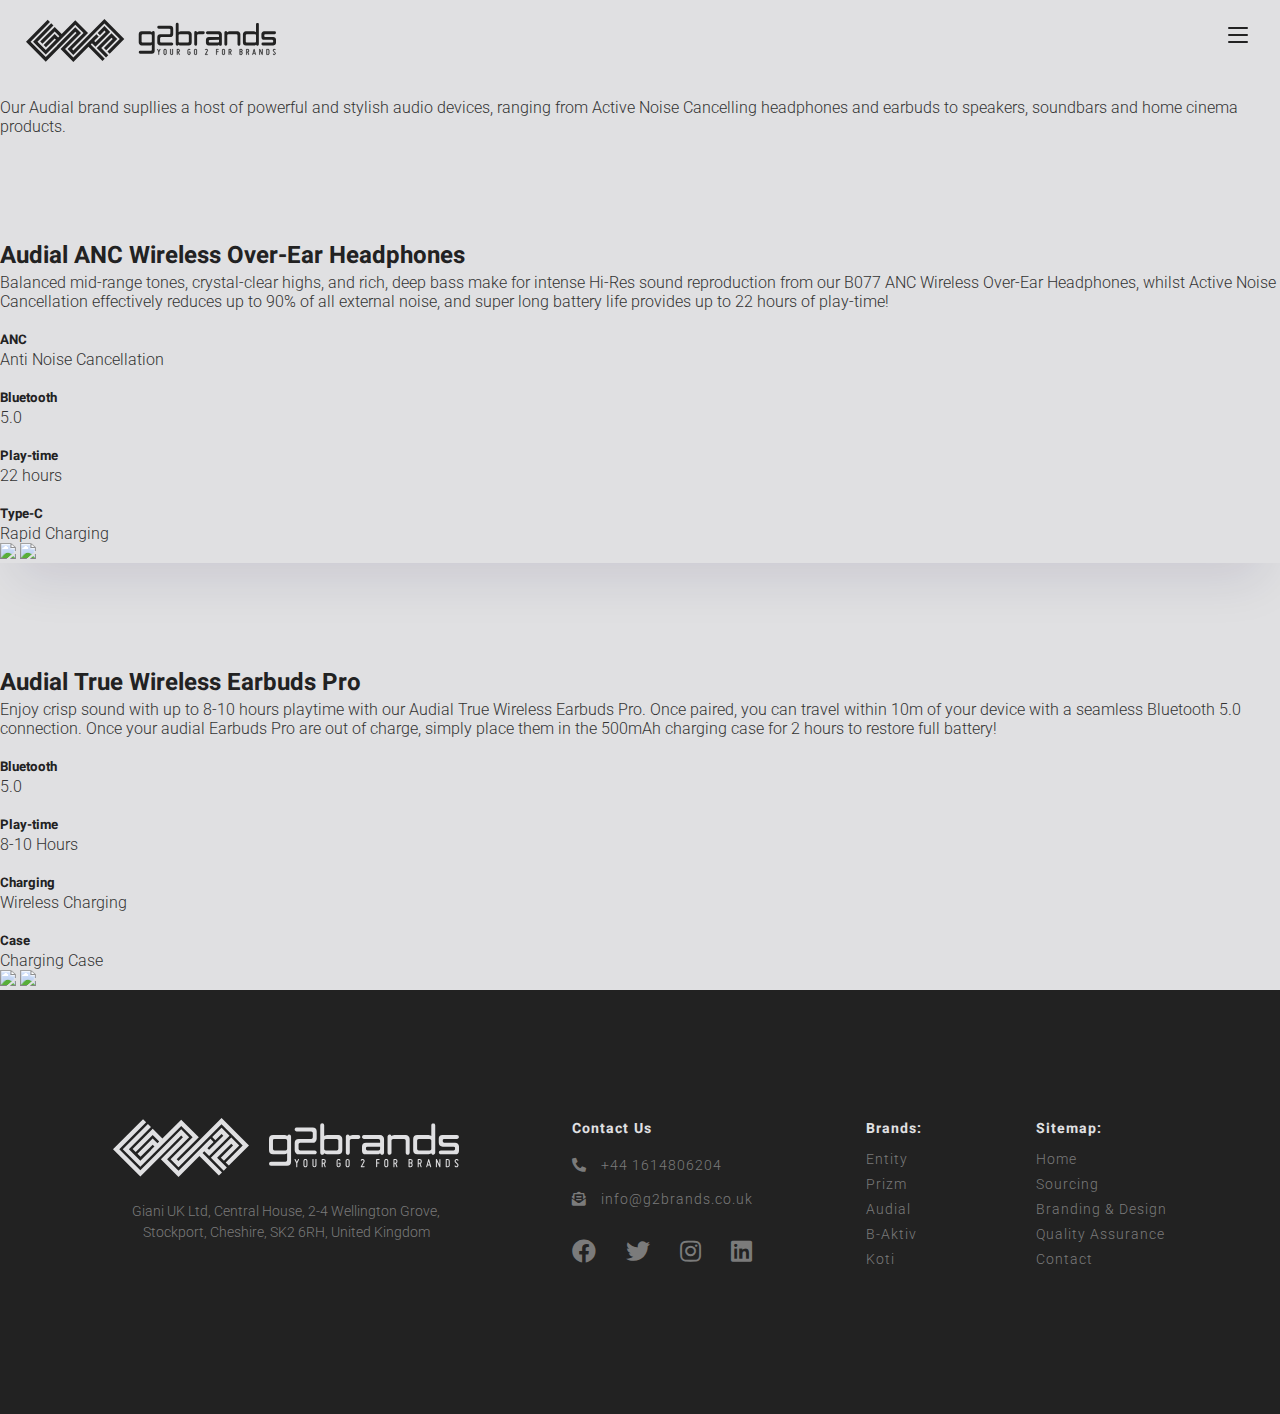
==== audial.html @ 8550e407 "Add files via upload" ====
<!DOCTYPE html>
<html lang="en">

<head>
    <meta http-equiv="Content-Type" content="text/html; charset=utf-8">
    <meta name="viewport" content="width=device-width, initial-scale=1.0" />
    <meta http-equiv="X-UA-Compatible" content="ie=edge" />
    <link rel="stylesheet" href="style.css">
    <link rel="stylesheet" href="https://cdnjs.cloudflare.com/ajax/libs/font-awesome/5.14.0/css/all.min.css">
    <title>G2Brands | Home</title>

    <script>
        window.onscroll = function () {
            scrollFunction();
        };

        function scrollFunction() {
            if (
                document.body.scrollTop > 600 ||
                document.documentElement.scrollTop > 600
            ) {
                document.getElementById("smallnavbar").style.visibility = "visible";
                document.getElementById("smalllogo").style.visibility = "visible";
                document.getElementById("smallnavbar").style.opacity = "1";
                document.getElementById("smalllogo").style.opacity = "1";
            } else {
                document.getElementById("smallnavbar").style.visibility = "hidden";
                document.getElementById("smalllogo").style.visibility = "hidden";
                document.getElementById("smallnavbar").style.opacity = "0";
                document.getElementById("smalllogo").style.opacity = "0";
            }
        }
    </script>
</head>

<body>

    <!-- Navbar 
------------------------------------------- -->


    <nav>
        <div id="logo"><img src="assets/g2b-logo-1.svg" alt=""></div>
        <input type="checkbox" id="drop" />
        <label for="drop" class="toggle-1" id='main-toggle'><span class="nav-icon"></span></label>

        <ul class="menu">
            <li><a href="index.html">Home</a></li>
            <li>
                <!-- First Tier Drop Down -->
                <label for="drop-1" class="toggle-2">Brands +</label>
                <a href="#">Brands</a>
                <input type="checkbox" id="drop-1">
                <ul>
                    <li><a href="entity.html">Entity</a></li>
                    <li><a href="audial.html">Audial</a></li>
                    <li><a href="b-aktiv.html">B-Aktiv</a></li>
                    <li><a href="prizm.html">Prizm</a></li>
                    <li class="sub-koti"><a href="koti.html">Koti</a></li>
                </ul>
            </li>
            <li><a href="sourcing.html">Sourcing</a></li>
            <li><a href="branding-design.html">Branding & Design</a></li>
            <li><a href="quality-assurance.html">Quality Assurance</a></li>
            <li><a href="contact.html">Contact</a></li>
        </ul>
    </nav>

    <nav id="smallnavbar" class="smallnavbar">
        <div id="smalllogo" class="smalllogo"><img src="assets/g2b-logo-1-small-grey.svg" alt=""></div>
        <label for="drop-2" class="toggle-3" id='main-toggle-small'><span class="nav-icon"></span></label>
        <input type="checkbox" id="drop-2">
        <ul class="menu">
            <li><a href="index.html">Home</a></li>
            <li>
                <!-- First Tier Drop Down -->
                <label for="drop-3" class="toggle-4">Brands +</label>
                <a href="#">Brands</a>
                <input type="checkbox" id="drop-3">
                <ul>
                    <li><a href="entity.html">Entity</a></li>
                    <li><a href="audial.html">Audial</a></li>
                    <li><a href="b-aktiv.html">B-Aktiv</a></li>
                    <li><a href="prizm.html">Prizm</a></li>
                    <li class="sub-koti"><a href="koti.html">Koti</a></li>
                </ul>
            </li>
            <li><a href="sourcing.html">Sourcing</a></li>
            <li><a href="branding-design.html">Branding & Design</a></li>
            <li><a href="quality-assurance.html">Quality Assurance</a></li>
            <li><a href="#">Contact</a></li>
        </ul>
    </nav>



    <!-- HEADER 
------------------------------------------- -->
    <div class="audial-header">
        <div class="text-box">
            <img src="assets/audio-logo-white.svg" alt="">
            <p>Our Audial brand supllies a host of powerful and stylish audio devices, ranging from Active Noise
                Cancelling headphones and earbuds to speakers, soundbars and home cinema products.</p>
        </div>
    </div>


    <!-- AUDIAL ANC PANEL 1 
------------------------------------------- -->

    <div class="audial-anc-panel section">
        <div class="blurb-box">
            <h2>Audial ANC Wireless Over-Ear Headphones</h2>
            <p>Balanced mid-range tones, crystal-clear highs, and rich, deep bass make for intense Hi-Res sound
                reproduction from our B077 ANC Wireless Over-Ear Headphones, whilst Active Noise Cancellation
                effectively reduces up to 90% of all external noise, and super long battery life provides up to 22 hours
                of play-time!
            </p>
            <div class="icon-box">
                <div class="icon">
                    <img src="assets/icon-anc.svg" alt="">
                    <h5>ANC</h5>
                    <p>Anti Noise Cancellation</p>
                </div>
                <div class="icon">
                    <img src="assets/icon-bluetooth.svg" alt="">
                    <h5>Bluetooth</h5>
                    <p>5.0</p>
                </div>
                <div class="icon">
                    <img src="assets/icon-playtime.svg" alt="">
                    <h5>Play-time</h5>
                    <p>22 hours</p>
                </div>
                <div class="icon">
                    <img src="assets/icon-type-c.svg" alt="">
                    <h5>Type-C</h5>
                    <p>Rapid Charging</p>
                </div>
            </div>
        </div>
        <div class="images">
            <div id="anc-cf-image">
                <img class="bottom" src="assets/audial-anc-1-bottom.jpg" />
                <img class="top" src="assets/audial-anc-1-top.jpg" />
            </div>
        </div>
    </div>


    <!-- AUDIAL TRUE WIRELESS EARBUDS PANEL  
------------------------------------------- -->

    <div class="audial-earbuds-panel section">
        <!-- <div class="detail"><img id="earbuds" src="assets/audial-earbuds-1.png" alt=""></div> -->
        <div class="blurb-box">

            <h2>Audial True Wireless Earbuds Pro</h2>
            <p>Enjoy crisp sound with up to 8-10 hours playtime with our Audial True Wireless Earbuds Pro. Once paired,
                you can travel within 10m of your device with a seamless Bluetooth 5.0 connection. Once your audial
                Earbuds Pro are out of charge, simply place them in the 500mAh charging case for 2 hours to restore full
                battery!
            </p>
            <div class="icon-box">
                <div class="icon">
                    <img src="assets/icon-bluetooth.svg" alt="">
                    <h5>Bluetooth</h5>
                    <p>5.0</p>
                </div>
                <div class="icon">
                    <img src="assets/icon-playtime.svg" alt="">
                    <h5>Play-time</h5>
                    <p>8-10 Hours</p>
                </div>
                <div class="icon">
                    <img src="assets/icon-wireless-charge.svg" alt="">
                    <h5>Charging</h5>
                    <p>Wireless Charging</p>
                </div>
                <div class="icon">
                    <img src="assets/icon-case.svg" alt="">
                    <h5>Case</h5>
                    <p>Charging Case</p>
                </div>
            </div>
        </div>
        <div id="earbuds-cf-image">
            <img class="bottom" src="assets/audial-earbuds-bottom.jpg" />
            <img class="top" src="assets/audial-earbuds-top.jpg" />
        </div>

    </div>

    <!-- Footer 
------------------------------------------- -->

    <div class="footer">
        <div class="footer-logo">
            <img src="assets/g2b-logo-grey.svg" alt="">
            <p>Giani UK Ltd, Central House, 2-4 Wellington Grove,
                Stockport, Cheshire, SK2 6RH, United Kingdom</p>
        </div>
        <div class="contact-social" style="display: flex;flex-direction: column;">
            <h5>Contact Us</h5>
            <a href="tel:01614806204"><i class="fas fa-phone-alt"></i> +44 1614806204</a>
            <a href="mailto:info@"><i class="fas fa-envelope-open-text"></i> info@g2brands.co.uk</a>
            <div class="social-icons" style="display: flex;justify-content: space-between;">
                <a href="#" class="fab fa-facebook"></a>
                <a href="#" class="fab fa-twitter"></a>
                <a href="#" class="fab fa-instagram"></a>
                <a href="#" class="fab fa-linkedin"></a>
            </div>
        </div>
        <div class="footer-nav">
            <h5>Brands:</h5>
            <ul>
                <li><a href="entity.html">Entity</a></li>
                <li><a href="prizm.html">Prizm</a></li>
                <li><a href="audial.html">Audial</a></li>
                <li><a href="b-aktiv.html">B-Aktiv</a></li>
                <li><a href="koti.html">Koti</a></li>
            </ul>
        </div>
        <div class="footer-nav">
            <h5>Sitemap:</h5>
            <ul>
                <li><a href="index.html">Home</a></li>
                <li><a href="sourcing.html">Sourcing</a></li>
                <li><a href="branding-design.html">Branding & Design</a></li>
                <li><a href="quality-assurance.html">Quality Assurance</a></li>
                <li><a href="#">Contact</a></li>
            </ul>
        </div>

    </div>

</body>
---- style.css ----
@import url('https://fonts.googleapis.com/css2?family=Heebo:wght@100;200;300;400;500;600;700;800;900&display=swap');
@import url('https://fonts.googleapis.com/css2?family=Roboto:ital,wght@0,100;0,300;0,400;0,500;0,700;0,900;1,100;1,300;1,400;1,500;1,700;1,900&display=swap');


/* Global
--------------------------------------------- */
* {
  padding: 0;
  margin: 0;
}

body {
  background:#e0e0e2;
  margin: 0;
  padding: 0;
  word-wrap: break-word !important;
  font-family: 'roboto', sans-serif;
  color: #333333;
  overflow-x: hidden;
}

a,
a:link,
a:active,
a:visited {
  text-decoration: none;
}

h1,h2,h3,h4,h5,h6 {
  font-family: 'Heebo',sans-serif;
  color: #222222;
  font-weight: 700;
}

p {
  font-weight: 300;
}

.section {
  width: 100%;
  padding: 8vw 0 0 0;
  box-shadow: 0 2em 3em -1em rgba(15, 5, 68, 0.1);
}

.dots-bg {
  background: url(assets/bg.png) no-repeat center;
  background-size: cover;
}
.button {
  color: #222222;
  font-weight: 600;
  border: 4px solid #222;
  padding: 15px;
  border-radius: 100px;
  font-size: 18px;
  margin: 2vw 0;
  transition: all 0.4s ease-in-out;
}
.button:hover {
  color: #e0e0e2;
  background-color: #222222;
}


/* Navigation
--------------------------------------------- */

nav {
  margin: 0;
  padding: 1.5vw 0 0 0;
  background-color: #e0e0e2;
}

#logo {
  float: left;
  width: 350px;
  margin: 0 0 1vw 2vw;  
}

.smallnavbar {
  position: fixed;
  width: 100%;
  height: 40px;
  background-color:#222222;
  padding: 10px 0 0 0;
  transition: all 0.4s ease-out;
  z-index: 98;
  visibility: hidden;
  top: 0;
  left: 0;
  box-shadow: 0 1em 1em -1em rgba(15, 5, 68, 0.2);
}

.smallnavbar .smalllogo {
  position: relative;
  float: left;
  display: block;
  width: 65px;
  transition: all 0.4s ease-out;
  margin-left: 3.5vw;
  z-index: 99;
  visibility: hidden;
}

.smallnavbar a {
  line-height: 35px;
}

nav:after {
  content: "";
  display: table;
  clear: both;
}

nav ul {
  float: right;
  padding: 0;
  list-style: none;
  position: relative;
  margin: 0 3vw 0 0;
  transition: all 0.3s ease-in-out;
  
}

nav ul li {
  margin: 0px;
  display: inline-block;
  float: left;
}

nav a {
  display: block;
  padding: 0 20px;
  color: #7b7b7b;
  font-size: 14px;
  font-weight: 400;
  line-height: 60px;
  text-decoration: none;
  transition: color 0.4s ease;
}

nav ul li ul li a {
    color: #a8a8a8;
    transition: color 0.4s ease;
    line-height: 40px !important;
}

.smallnavbar ul li a:hover,
nav ul li ul li a:hover {
  color: white;
}

nav a:hover {
  color: black;
}

nav ul ul {
  position: absolute;
  top: 90px;
  background: #222222;
  opacity: 0;
  visibility: hidden;
  z-index: 1000;
  transition: opacity .4s ease, top .4s ease;
}

nav ul li:hover>ul {
  top: 35px;
  opacity: 1;
  visibility: visible;
  transition: 0.4s ease;
}

nav ul ul li {
  width: 120px;
  float: none;
  display: list-item;
  position: relative;
  border-bottom: 1px solid black;
}

li>a:after {
  content: ' +';
}

li>a:only-child:after {
  content: '';
}



/* FOOTER
--------------------------------------------- */

.footer {
  background: #222;
  display: flex;
  justify-content: space-evenly;
  align-items: flex-start;
  padding: 140px 0;
}
.footer .footer-logo {
  width: 400px;
}
.footer h5 {
  color: #e0e0e2;
  font-size: 22px;
  margin-bottom: 10px;
}
.footer p {
  color: #7b7b7b;
  font-size: 16px;
  text-align: center;
  font-weight: 300;
  margin-top: 20px;
  line-height: 1.5;
}
.footer .footer-nav ul {
  color: #e0e0e2;
  list-style: none;
  padding: 0;
}
.footer a {
  color: #7b7b7b;
  font-size: 18px;
  transition: color .3s ease-in-out;
  font-weight: 300;
  letter-spacing: 1px;
  line-height: 1.5;
}
.footer a:hover {
  color: white;
}
.footer h5 {
  font-size: 18px;
  letter-spacing: 1px;
}
.footer .footer-nav ul li {
  margin: 5px 0;
}
.footer .contact-social .social-icons {
  margin: 10px 0;
}
.footer .contact-social i {
  margin-right: 10px;
}
.footer .contact-social .social-icons a {
  font-size: 24px;
}
.footer .contact-social a {
  margin: 10px 0;
}

@media (max-width:1500px) {
  .footer {
    padding: 10vw 0;
  }
  .footer .footer-logo {
    width: 27vw;
  }
  .footer h5 {
    font-size: 1.1vw;
    margin-bottom: 0.75vw;
  }
  .footer .contact-social a {
    margin: 0.5vw 0;
  }
  .footer a,
  .footer p {
    font-size: 1.1vw;
  }
  .footer .footer-nav ul li {
    margin: 0.3vw 0;
}
}
@media (max-width:1250px) {
  .footer {
    padding: 8vw 0;
  }
  .footer .footer-logo {
    width: 25vw;
  }
  .footer a, .footer p {
    font-size: 15px;
  }
  .footer h5 {
    font-size: 15px;
  }
  .footer .contact-social .social-icons a {
    font-size: 20px;
  }
}
@media (max-width: 1000px) {
  .footer {
    padding: 8vw 0 3vw 0;
    flex-direction: column;
    align-items: center;
  }
  .footer .footer-logo {
    width: 300px;
  }
  .footer .contact-social .social-icons a {
    margin: 0 10px;
  }
  .footer h5 {
    font-size: 20px;
  }
  .footer a, .footer p {
    font-size: 18px;
  }
  .footer .contact-social {
    text-align: center;
    margin: 45px 0;
    align-items: center;
  }
  .footer .contact-social .social-icons {
    align-items: stretch;
  }
  .footer .footer-nav {
    display: none;
  }
}
@media (max-width:650px) {
  .footer {
    padding: 10vw 0 3vw 0;
  }
  .footer .footer-logo {
    width: 45vw;
  }
  .footer a, .footer p {
    font-size: 14px;
  }
  .footer h5 {
    font-size: 18px;
  }
  .footer .contact-social {
    margin: 6vw 0;
  }
}


/* HOMEPAGE
--------------------------------------------- */

.home-header {
  width: 100%;
  height: 46vw;
  padding: 2vw 0 0 0 !important;
}
.home-header .header-txt {
  width: 50%;
  margin-left: 6vw;
}
.home-header .header-txt h1 {
  font-size: 4.3vw;
  margin: 1vw 0 0 0;
  line-height: 1.1;
}
.home-header .header-txt p {
  font-size: 1.3vw;
  line-height: 1.5;
}
.home-header img {
  position: relative;
  right: -27vw;
  top: -11vw;
  z-index: -1;
  width: 77%;
}

/* ==================================== */

.brands {
  width: 100%;
  padding: 4vw 0 7vw 0;
}
.brands h2 {
  text-align: center;
  font-size: 5vw;
  letter-spacing: -2px;
  display: none;
}
.brands .brand-links {
  display: flex;
  justify-content: center;
  align-items: center;
  margin: 4vw 0;
}
.brands .brand-links a {
  width: 12vw;
  height: 12vw;
  margin: 0 -1vw;
  border-radius: 50%;
  text-align: center;
  box-shadow: -5px 2px 0 1px rgba(0, 0, 0, .2);
  transition: all .4s ease-in-out;
}
.brands .brand-links a h5 {
  font-size: 1vw;
  color: #222222;
  visibility: hidden;
  opacity: 0;
  text-align: center;
  position: relative;
  font-weight: 700;
  transform: translateY(50px);
  transition: all .4s ease-in-out;
}
.brands .brand-links a:hover {
  transform: scale(1.25, 1.25) translateY(-2vw);
  box-shadow: -10px 15px 15px 1px rgba(0, 0, 0, .2);
}
.brands .brand-links a:hover h5 {
  opacity: 1;
  visibility: visible;
  transform: translateY(30px);
}
#koti {
  background-color: #00A1B7;
  z-index: 0;
}
#koti img {
  width: 45%;
  margin: 36% auto;
}
#koti h5 {
  top: -0.5vw;
}
#entity {
  background-color: #00CEA6;
  z-index: 1;
}
#entity img {
  width: 70%;
  margin: 29% 0;
}
#entity h5 {
  top: 1.3vw;
}
#prizm {
  background-color: black;
  z-index: 2;
}
#prizm img {
  width: 55%;
  margin: 25% 0;
}
#prizm h5 {
  top: 1vw;
}
#audial {
  background-color: #F2F2F2;
  z-index: 3;
}
#audial img {
  width: 65%;
  margin: 33% 0;
}
#audial h5 {
  top: 0.2vw;
}
#b-aktiv {
  background-color: #00B294;
  z-index: 4;
}
#b-aktiv img {
  width: 70%;
  margin: 45% 0;
}
#b-aktiv h5 {
  top: -1.1vw;
}
.brands .txt {
  width: 60%;
  margin: auto;
  text-align: center;
  line-height: 1.5;
}
.brands .txt h3 {
  font-size: 3.5vw;
  font-weight: 900;
  margin-bottom: 0;
}
.brands .txt p {
  font-size: 1.2vw;
}

/* ==================================== */

.sourcing {
  width: 100%;
  padding: 8vw 0 0 0;
  /* background: url(assets/divider-1.png) right bottom no-repeat, url(assets/divider-2.png) left top no-repeat;
  background-size: contain, contain; */
  margin-bottom: -10vw;
}
.sourcing .sourcing-header {
  display: flex;
  justify-content: space-between;
  align-content: center;
  width: 90%;
  margin: 0 auto -1vw auto;
}
.sourcing .sourcing-header .image {
  width: 50%;
}
.sourcing .sourcing-header .text-n-button {
  width: 45%;
}
.sourcing .sourcing-header .text-n-button h2 {
  font-size: 4.5vw;
  line-height: 1.2;
  margin-bottom: 2vw;
  font-weight: 800;
}
.sourcing #shape .triangle-down {
  width: 0px;
  border-left: 10vw solid transparent;
  border-right: 10vw solid transparent;
  border-top: 10vw solid #e0e0e2;
  margin: 0 auto;
  z-index: 10;
  position: relative;
}
.sourcing .sourcing-icons {
  display: flex;
  justify-content: space-evenly;
  align-content: flex-start;
  flex-wrap: wrap;
  margin-top: 5vw;
  background: #D9D8D8;
  padding: 7vw 0 7vw 0;
  position: relative;
  top: -10vw;
  box-shadow: 0 2em 3em -1em rgba(99, 90, 145, 0.2);
}
.sourcing .sourcing-icons .icon-box {
  width: 18vw;
  margin: 0 2vw 0 2vw;
  text-align: center;
  font-size: 1vw;
  line-height: 1.5;
  color: #222222;
  font-weight: 300;
}
.sourcing .sourcing-icons .icon-box h4 {
  font-size: 1.5vw;
  font-weight: 900;
  margin-top: 1vw;
}

.sourcing .sourcing-icons .icon-box p {
  font-weight: 400;
}
#concept {
  width: 5vw;
}
#procure {
  width: 8vw;
  }
#develop {
  width: 7.3vw;
  }
#deliver {
  width: 7.2vw;
  }


/* ==================================== */

.packaging {
  padding: 10vw 0 5vw 0;
  position: relative;
  z-index: 5; 
  }
.packaging .packaging-panel {
  display: flex;
  justify-content: space-evenly;
  align-content: center;
  width: 90%;
  margin: 0 auto 2vw auto;
}
.packaging .packaging-panel .text-n-button {
  width: 40%;
  position: relative;
  top: -2vw;
}
.packaging .packaging-panel .text-n-button h2 {
  font-size: 3.5vw;
  line-height: 1.2;
  margin-bottom: 0;
  font-weight: 800;
}
.packaging .packaging-panel .text-n-button p {
  font-size: 1.5vw;
  margin: 1vw 0 3vw 0;
  line-height: 1.5;
}
.packaging .packaging-panel .image {
  width: 40%;
  position: relative;
  top: 2vw;
}
.packaging .packaging-panel .image img {
  width: 100%;
}

/* ==================================== */

.quality {
  background: url(assets/woman-headphones.jpg) no-repeat;
  background-size: 65% auto;
  position: relative;
  padding-top: 12vw !important;
  height: 30vw;
}
.quality .text-n-button {
  width: 45vw;
  float: right;
  right: 7vw;
  position: relative;
  top: -6vw;
}
.quality .text-n-button h2 {
  font-size: 3vw;
  line-height: 1;
  margin-bottom: 0;
}
.quality .text-n-button p {
  font-size: 1.3vw;
  line-height: 1.4;
  margin: 1vw 0 3vw 0;
}

/* ENTITY ENTITY ENTITY ENTITY ENTITY  
--------------------------------------------- */

.entity-header {
  background: #00CBB7;
  display: flex;
  align-items: center;
  padding-top: 2vw !important;
}
.entity-header .image {
  float: left;
  width: 35%;
  margin-right: -3vw;
}
.entity-header .text {
  width: 50%;
  position: relative;
  right: -9vw;
  top: -5vw;
}
.entity-header .text p {
  color: white;
  font-size: 2vw;
  font-weight: 300;
  margin-top: 2vw;
}

/* ==================================== */

.windows-panel-1 {
  width: 100%;
  /* background: url(assets/entity-rove-14-inch-1.jpg) no-repeat;
  background-size: 90% auto;
  background-position: 20vw 2vw; */
  height: 39vw;
  box-shadow: 0 2em 3em -1em rgba(15, 5, 68, 0.2);
  margin: 5vw 0;
  padding-bottom: 1vw;
  padding-top: 8vw;
}
.windows-panel-1 .panel-1-container {
  width: 25%;
  float: right;
  position: relative;
  top: -7vw;
  right: 17vw;
 }
 
.windows-panel-1 .panel-1-container h2 {
  font-size: 2.5vw;
  margin-bottom: 2vw;
  font-weight: 900;
  text-align: center;
}

.windows-panel-1 .panel-1-container .blurbs-box {
  justify-content: space-between;
  flex-direction: column;
  }
.windows-panel-1 .panel-1-container .blurbs-box .blurb {
  display: flex;
  flex-direction: column;
  justify-content: center;
  align-items: center;
  width: 100%;
}
#windows {
  /* border: #0278d5 solid 5px; */
  border-radius: 30px;
  height: 13vw;
  margin: 0 0 2.5vw 0;
}
#windows p {
  /* color: #0278d5; */
}
#office {
  /* border: #db4017 solid 5px; */
  border-radius: 30px;
  height: 13vw;
}
#office p {
  /* color: #db4017; */
}
.windows-panel-1 .panel-1-container .blurbs-box .blurb .txt p {
  font-size: 1.3vw;
  text-align: justify;
  font-weight: 400;
  line-height: 1.5;
}
.windows-panel-1 .panel-1-container .blurbs-box .blurb .logo {
  width: 60%;
  margin-bottom: 1vw;
}
#windows-panel-1-image {
  position: relative;
  top: -43vw;
  left: -13vw;
  width: 85%;
}

/* ==================================== */

.windows-panel-2 {
  background: url(assets/entity-laptop-front.png) no-repeat;
  background-size: 70% auto;
  background-position: 31vw -1vw;
  height: 45vw;
  box-shadow: 0 2em 3em -1em rgba(15, 5, 68, 0.2);
  margin: 5vw 0;
  padding-bottom: 2vw;
  padding-top: 2vw;
}
.windows-panel-2 .panel-2-container {
  float: left;
  display: flex;
  flex-direction: column;
  align-items: center;
  position: relative;
  top: 5vw;
  width: 43%;
  padding: 2vw 0 2vw 3vw;
    /* background: #ececec; */
 }
 
.windows-panel-2 .blurbs-box {
  float: right;
  display: flex;
  width: 100%;
  justify-content: center;
}
.windows-panel-2 h2 {
  font-size: 2.9vw;
  font-weight: 900;
}
.windows-panel-2 h3 {
  font-size: 1.6vw;
}
.windows-panel-2 .blurbs-box .blurb {
  width: 11vw;
  margin: 1vw 1vw;
}
.windows-panel-2 .blurbs-box .blurb .txt ul {
  list-style: none;
  font-size: 1.3vw;
  font-weight: 500;
  margin-top: 1vw;
  padding-left: 0.5vw;
}
.windows-panel-2 .blurbs-box .blurb .txt ul li {
  margin: 0.3vw 0;
}

/* ==================================== */

.android-panel-1 {
  background: url(assets/tablet-left.png) no-repeat;
  background-size: 60% auto;
  background-position: -19vw -9vw;
  height: 43vw;
  box-shadow: 0 2em 3em -1em rgba(15, 5, 68, 0.2);
  margin: 5vw 0;
  padding-bottom: 3vw;
  padding-top: 1vw;

}
.android-panel-1 .panel-1-container {
  width: 45%;
  float: right;
  position: relative;
  width: 45%;
  right: 11vw;
  display: flex;
  flex-direction: column;
  justify-content: center;
  top: 3vw;
}
.android-panel-1 .panel-1-container .blurb-box .blurb-1 p {
  font-size: 1.4vw;
  margin-top: 2vw;
}
.android-panel-1 .panel-1-container .blurb-box .blurb-1 img {
  width: 80%;
}
.android-panel-1 .panel-1-container .blurb-box .blurb-2 {
  display: flex;
  align-items: center;
  justify-content: flex-end;
  margin-top: 2vw;
  margin-right: 2vw;
}
.android-panel-1 .panel-1-container .blurb-box .blurb-2 h2 {
  text-align: center;
  font-weight: 900;
  font-size: 3.5vw;
  line-height: 1.2;
}
.android-panel-1 .panel-1-container .blurb-box .blurb-2 img {
  width: 25%;
  margin-left: 4vw;
}
/* ==================================== */

.android-panel-2 {
  background: url(assets/tablet-right.png) no-repeat;
  background-size: 70% auto;
  background-position: 37vw 1vw;
  height: 42vw;
  margin: 5vw 0;
  padding-bottom: 5vw;
  padding-top: 2vw;
}
.android-panel-2 .panel-2-container .blurb-box {
  width: 30%;
  position: relative;
  left: 10vw;
  top: 2vw;
}
.android-panel-2 .panel-2-container .blurb-box .blurb {
  display: flex;
  flex-direction: column;
  align-items: center;
}
.android-panel-2 .panel-2-container .blurb-box .blurb h2 {
  font-size: 2.5vw;
  text-align: center;
}
.android-panel-2 .panel-2-container .blurb-box .blurb h3 {
  text-align: center;
  font-size: 1.6vw;
}
.android-panel-2 .panel-2-container .blurb-box .blurb img {
  margin: 2vw 0 0 0;
  width: 55%;
  text-align: center;
}
.android-panel-2 .panel-2-container .blurb-box .blurb p {
  font-size: 1.5vw;
  text-align: center;
  font-weight: 500;
  margin: 0.3vw 0;
}
#mediatek {
  margin-bottom: 1vw;
}

/* PRIZM PRIZM PRIZM PRIZM PRIZM
--------------------------------------------- */

.prizm-header {
  background-image: url(assets/prizm-overlay.png);
  background-repeat: no-repeat;
  background-size: auto 100%;
  background-position: center;
  background-color: #000000;
  display: flex;
  flex-direction: row-reverse;
  width: 100%;
  margin-bottom: -1vw;
  height: 33vw;
  
 }
.prizm-header .image {
  width: 60%;
  position: relative;
  top: -4vw;
} 
.prizm-header .image img {
  width: 100%;
}
.prizm-header .text {
  width: 50%;
  position: relative;
  left: 7vw;
  top: -3vw;
}
.prizm-header .text p {
  color: white;
  font-size: 2.5vw;
  margin-top: 1vw;
}

/* =================================================== */

.prizm-aio-panel-1 {
  display: flex;
  width: 100%;
  background: url(assets/prizm-bg-3.png) no-repeat;
  background-position: right;
  background-size: auto 100%;
  justify-content: space-evenly;
  padding-top: 10vw !important;
 }
 .prizm-aio-panel-1 #aio-image-1 {
  width: 45%;
  top: -5vw;
  z-index: -100;
  position: relative;
  }
.prizm-aio-panel-1 .blurb-box {
  width: 45%;
  position: relative;
  right: 9vw;
  top: 0vw;
}
.prizm-aio-panel-1 .blurb-box h2 {
  font-size: 3.5vw;
  line-height: 1.3;
  font-weight: 800;
  text-align: center;
}
.prizm-aio-panel-1 .blurb-box .icon-box {
  display: flex;
  justify-content: center;
  align-items: flex-end;
  margin: 3vw 0;
}
.prizm-aio-panel-1 .blurb-box .icon-box .icon {
  display: flex;
  flex-direction: column;
  width: 9vw;
  align-items: center;
}
.prizm-aio-panel-1 .blurb-box .icon-box .icon h5 {
  font-size: 1.2vw;
  line-height: 2vw;
}
.prizm-aio-panel-1 .blurb-box .icon-box .icon p {
  font-weight: 500;
  text-align: center;
}
#cpu {
  height: 2.4vw;
}
#ram {
  height: 2vw;
 }
#storage {
 height: 2.3vw;
}
#screen {
  width: 3vw;
 } 
 .prizm-aio-panel-1 .blurb-box .logos {
   display: flex;
   justify-content: center;
 }
#intel-aio {
  height: 2.9vw;
  margin-right: 4vw;
 }
 #windows-aio {
  height: 3vw;
 }
 
 

/* =================================================== */

.prizm-aio-panel-2 {
  background: url(assets/prizm-bg-2.png) no-repeat;
  background-size: cover;
  display: flex;
  justify-content: space-evenly;
  padding-bottom: 6vw;
}
.prizm-aio-panel-2 .text {
  width: 50%;
  position: relative;
  left: 7vw;
  top: 4vw;
}
.prizm-aio-panel-2 .text p {
  font-size: 2.5vw;
}
.prizm-aio-panel-2 .text img {
  width: 75%;
}
.prizm-aio-panel-2 .image {
  position: relative;
  right: 4vw;
  width: 35%;
  float: right;
}

/* =================================================== */

.prizm-laptop-panel-1 {
  display: flex;
  justify-content: center;
  align-items: center;
  width: 100%;
  background: url(assets/prizm-bg-3.png) no-repeat, 
  url(assets/prizm-laptop-2.jpg) no-repeat;
  background-position: right, -2vw 8vw;
  background-size: auto 100%, 55% auto;
  justify-content: space-evenly;
  position: relative;
  z-index: -200;
  height: 45vw;
  padding-top: 16vw !important;
 }
 .prizm-laptop-panel-1 #laptop-image-1 {
  
  }
.prizm-laptop-panel-1 .blurb-box {
  width: 65%;
  position: relative;
  top: -16vw;
  left: 13vw;
}
.prizm-laptop-panel-1 .blurb-box h2 {
  font-size: 3.5vw;
  line-height: 1.3;
  font-weight: 800;
  text-align: center;
}
.prizm-laptop-panel-1 .blurb-box .icon-box {
  display: flex;
  justify-content: center;
  align-items: flex-end;
  margin: 2vw 0;
}
.prizm-laptop-panel-1 .blurb-box .icon-box .icon {
  display: flex;
  flex-direction: column;
  width: 12vw;
  align-items: center;
}
.prizm-laptop-panel-1 .blurb-box .icon-box .icon h5 {
  font-size: 1.2vw;
  line-height: 2vw;
}
.prizm-laptop-panel-1 .blurb-box .icon-box .icon p {
  font-weight: 500;
  text-align: center;
}
#cpu {
  height: 2.4vw;
}
#ram {
  height: 2vw;
 }
#storage {
 height: 2.3vw;
}
#screen {
  width: 3vw;
 }
#fingerprint {
  height: 2.4vw;
 }

.prizm-laptop-panel-1 .blurb-box .logos {
  display: flex;
  justify-content: center;
 }
#intel-laptop {
  height: 2.9vw;
  margin-right: 4vw;
 }
#windows-laptop {
  height: 3vw;
 }


/* =================================================== */

.prizm-laptop-panel-2 {
  background: url(assets/prizm-bg-2.png) no-repeat;
  background-size: cover;
  display: flex;
  flex-direction: column;
  align-items: center;
  width: 60%;
  margin: auto;
  padding-bottom: 6vw !important;
}
.prizm-laptop-panel-2 .text {
  text-align: center;
  font-size: 2vw;
  margin-top: 1vw;
}
.prizm-laptop-panel-2 .text img {
  width: 60%;
  margin-bottom: 1vw;
}
.prizm-laptop-panel-2 img {
  margin: auto;
  width: 80%;
  display: block;
} 

/* Media Queries
--------------------------------------------- */
@media all and (max-width : 1550px) {
  
  .sourcing .sourcing-icons {
    justify-content: center;
    padding: 6vw 0 2vw 0;
  }
  .sourcing .sourcing-icons .icon-box {
    width: 20vw;
    margin: 0 8vw 3vw 8vw;
    font-size: 1.2vw;
  }

}
@media all and (max-width : 1300px) {

  nav {
    margin: 0;
  }
  nav a {
      color: #bdbdbd;
      font-size: 18px;
      padding-left: 3.5vw;
  }
  nav a:hover {
      color: white;
  }
  .smallnavbar a {
    font-size: 16px;
  }
  nav ul {
    float:none;
    max-height: 0;
    clear: both;
    overflow-y: hidden;
    margin: 0;
  }
  #logo {
    width: 250px;
  }
  nav .toggle-1 {
    position: relative;
    padding: 15px 20px 0 0;
    float: right;
    right: 10px;
    width: 22px;
    height: 22px;
    cursor: pointer;
    transition: all .5s ease-in-out;
  }

  #main-toggle {
    display: block;
    position: relative;
    float: right;
    right: 10px;
    cursor: pointer;
  }
  #main-toggle-small {
    display: block;
    position: relative;
    padding: 5px;
    float: right;
    right: 25px;
    top: 9px;
    cursor: pointer;
  }  
  
  nav .toggle-1 .nav-icon,
  nav .toggle-3 .nav-icon {
    display: block;
    position: relative;
    background: #222222;
    height: 2px;
    width: 20px;
    border-radius: 3px;
    transition: all .5s ease-in-out;
    -moz-transition: all .5s ease-in-out;
  }
  
  nav .toggle-1 .nav-icon::before,
  nav .toggle-3 .nav-icon::before {
    content: "";
    position: absolute;
    display: block;
    background: #222222;
    height: 100%;
    width: 100%;
    border-radius: inherit;
    top: -7px;
  }
  
  nav .toggle-1 .nav-icon::after,
  nav .toggle-3 .nav-icon::after {
    content: "";
    position: absolute;
    display: block;
    background: #222222;
    height: 100%;
    width: 100%;
    border-radius: inherit;
    top: 7px;
  }
  nav .toggle-3 .nav-icon,
  nav .toggle-3 .nav-icon::before,
  nav .toggle-3 .nav-icon::after {
    background: #e0e0e2 !important;
  }
  #drop:checked,
  #drop-2:checked {
    background: transparent;
  }
  #drop:checked ~ nav .toggle-1 .nav-icon::before,
  #drop-2:checked ~ nav .toggle-3 .nav-icon::before {
    transform: rotate(-45deg);
    top: 0;
  }
  #drop:checked ~ nav .toggle-1 .nav-icon::after,
  #drop-2:checked ~ nav .toggle-3 .nav-icon::after {
    transform: rotate(45deg);
    top: 0;
  }
  nav .menu .toggle-2 {
    display: block;
    padding: 0 0 0 3.5vw;
    color: #bdbdbd;
    font-size: 18px;
    font-weight: 500;
    line-height: 50px;
    text-decoration: none;
    transition: color 0.4s ease;
    cursor: pointer;
  }
  .toggle-2+a,
  .toggle-4+a {
    display: none;
  }

  nav .menu .toggle-2:hover {
      color: white;
  }

  #drop:checked~ul,
  #drop-2:checked~ul {
    display: block;
    max-height: 700px;
    width: 100%;
  }

  #drop-1:checked~ul,
  #drop-3:checked~ul {
    display: block;
    max-height: 400px;
    width: 100%;
  }

  [id^=drop-2]:checked~ul {
    display: block;
    max-height: 700px;
    position: fixed;
    width: 100%;
    top: 50px;
  }

  .smallnavbar ul li .toggle-4 {
    display: block;
    padding: 0 0 0 3.5vw;
    color: #bdbdbd;
    font-size: 16px;
    font-weight: 500;
    line-height: 35px;
    text-decoration: none;
    transition: color 0.4s ease;
    cursor: pointer;
  }
  .smallnavbar ul li .toggle-4:hover {
    color: white;
  }

  nav ul li {
    display: block;
    width: 100%;
    background: #222222;
    border-bottom: solid 1px black;
  }
  
  nav ul ul {
    float: none;
    position: static;
    color: #bdbdbd;
    opacity: 1;
    visibility: visible;
    max-height: 0;
    overflow-y: hidden;
    transition: all 0.4s ease-in-out;
  }

  nav ul ul a {
    background-color: #2d2d2d;
    padding: 0 40px;
    font-size: 16px;
  }
  .smallnavbar ul ul a {
    background-color: #2d2d2d;
    padding: 0 60px;
    font-size: 14px;
  }

  nav ul li ul li a {
      color: #939393;
      line-height: 40px !important;
  }
  .smallnavbar ul li ul li a {
    color: #939393;
    line-height: 30px !important;
  }
  nav ul ul .sub-koti {
    border-bottom: none !important;
  }
  nav ul ul li:hover>ul,
  nav ul li:hover>ul {
    display: none;
  }

  nav ul ul li {
    display: block;
    width: 100%;
  }
  #no-border-bottom {
    border-bottom: none !important;
  }
  input {
      display: none;
  }
  .home-header {
    height: 50vw;
  }
  .home-header .header-txt {
    width: 80%;
  }
  .home-header .header-txt h1 {
    font-size: 3.5vw;
    margin: 1vw 0 1vw 0;
  }
  .home-header .header-txt p {
    font-size: 1.6vw;
  }
  .home-header img {
    right: -8vw;
    top: -2vw;
  }
  .brands .brand-links {
    margin: 5vw 0;
  }
  .brands .brand-links a {
    width: 13vw;
    height: 13vw;
  }
  .brands .brand-links a h5 {
    font-size: 1.2vw;
  }
  .brands .txt {
    width: 65%;
    font-size: 1.5vw;
  }
  .brands .txt h3 {
    font-size: 4vw;
    margin-bottom: 0;
  }
  .brands .txt p {
    font-size: 1.4vw;
    text-align: justify;
  }
  .sourcing .sourcing-header .text-n-button h2 {
    line-height: 1.1;
    margin-bottom: 3vw;
  }
  .sourcing .sourcing-icons .icon-box {
    width: 25vw;
    font-size: 1.3vw;
  }
}

@media (min-width: 1300px) {
  
    .toggle-1,
    .toggle-2,
    .toggle-4,
    #drop,
    #drop-1,
    #drop-2,
    #drop-3 {
        display: none;
    }
}

@media (max-width: 1000px) {
  .home-header .header-txt h1 {
    font-size: 5vw;
    margin: 1vw 0 1vw 0;
  }
  .home-header .header-txt p {
    font-size: 1.8vw;
  }
  .brands .txt p {
    font-size: 1.8vw;
    text-align: justify;
  }
  .sourcing .sourcing-header .text-n-button h2 {
    line-height: 1.1;
    margin-bottom: 5vw;
  }
  .sourcing .sourcing-icons .icon-box {
    width: 32vw;
    font-size: 1.7vw;
    margin: 0 5vw 3vw 5vw;
  }
  .section {
    box-shadow: none;
  }
  .sourcing {
    padding: 1vw 0 0 0;
  }
  .sourcing .sourcing-header .image {
    width: 70%;
  }
  .sourcing .sourcing-header .text-n-button {
    width: 85%;
    text-align: center;
    margin-bottom: 4vw;
  }
  .sourcing .sourcing-icons {
    padding: 6vw 0 6vw 0;
  }
  .sourcing .sourcing-icons .icon-box h4 {
    font-size: 2.5vw;
  }
  .packaging .packaging-panel .text-n-button p {
    font-size: 2vw;
    margin: 1vw 0 4vw 0;
  }
  .packaging .packaging-panel .text-n-button {
    width: 50%;
  }
  .packaging .packaging-panel .text-n-button h2 {
    font-size: 4vw;
  }
  .quality {
    background-size: 73% auto;
    padding-bottom: 6vw;
  }
  .quality .text-n-button h2 {
    font-size: 4vw;
  }
  .quality .text-n-button p {
    font-size: 1.8vw;
    margin: 1vw 0 4vw 0;
  }
  .quality .text-n-button {
    width: 50vw;
    right: 3vw;
  }
  .footer {
    width: 100%;
    position: absolute;    
  }
}
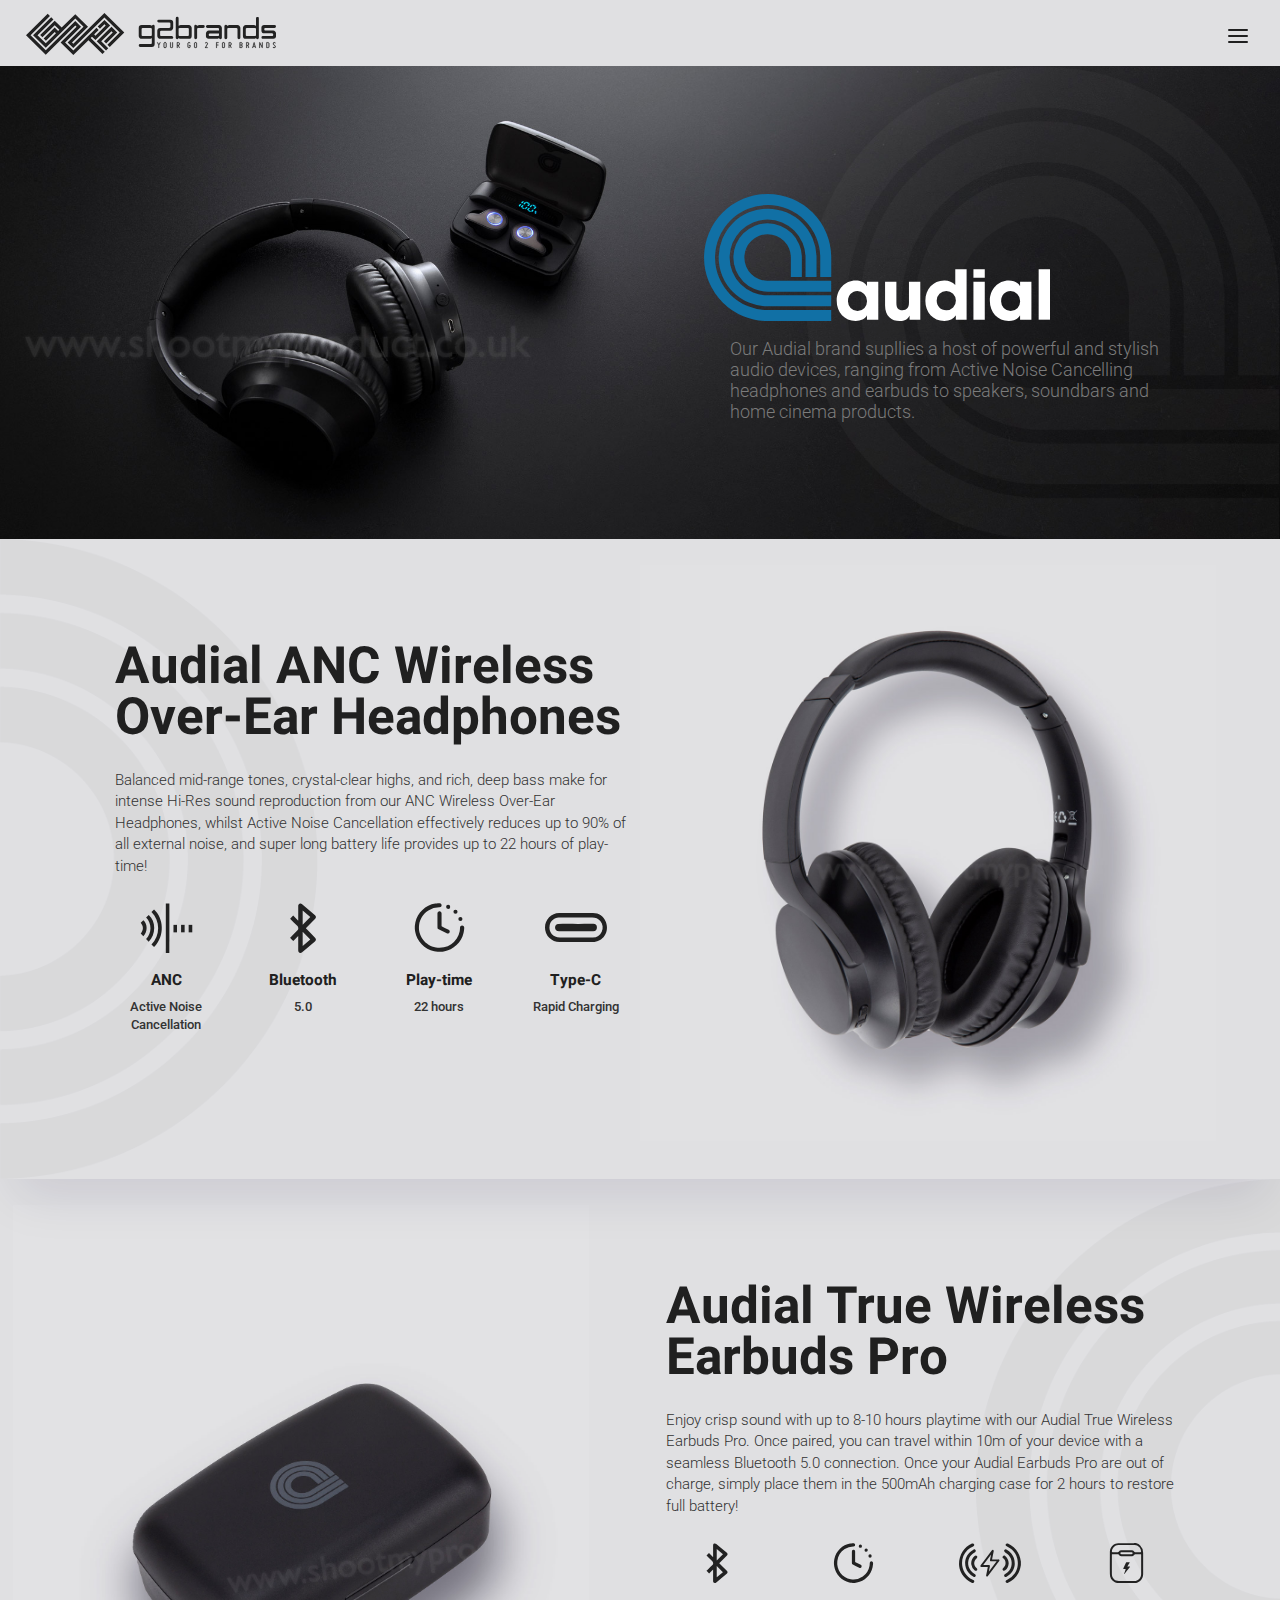
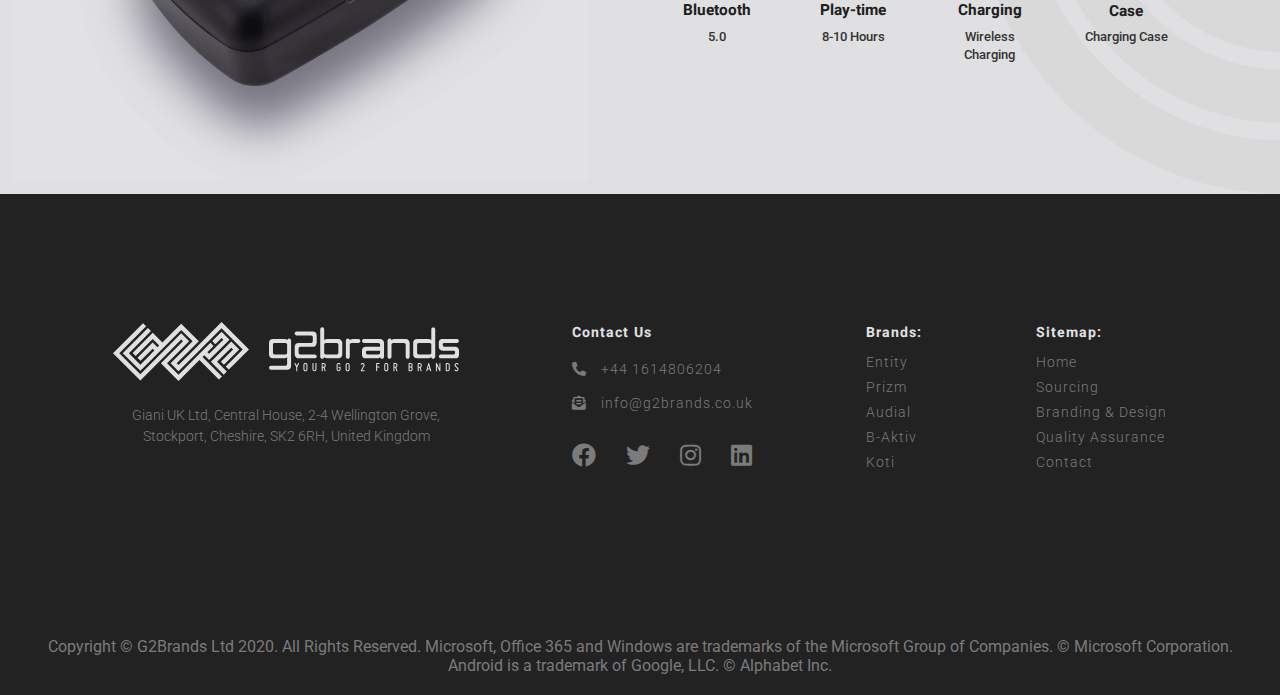
==== commit d5ebd6a3: "Add files via upload" ====
--- a/audial.html
+++ b/audial.html
@@ -6,9 +6,19 @@
     <meta name="viewport" content="width=device-width, initial-scale=1.0" />
     <meta http-equiv="X-UA-Compatible" content="ie=edge" />
     <link rel="stylesheet" href="style.css">
+    <script src="hoverontouch.js"></script>
     <link rel="stylesheet" href="https://cdnjs.cloudflare.com/ajax/libs/font-awesome/5.14.0/css/all.min.css">
-    <title>G2Brands | Home</title>
-
+    <link rel="apple-touch-icon" sizes="180x180" href="assets/favicon-180.png">
+    <link rel="icon" type="image/png" sizes="32x32" href="assets/favicon-32.png">
+    <link rel="icon" type="image/png" sizes="16x16" href="assets/favicon-16.png">
+    <link rel="mask-icon" href="assets/favicon.svg">
+    <title>G2Brands | Audial</title>
+    <meta name="description" content="Our Audial brand supllies a host of powerful and stylish audio devices, ranging from Active Noise 
+        Cancelling headphones and earbuds to speakers, soundbars and home cinema products." />
+
+    <script type="text/javascript">
+        var HoverOnTouch = new HoverOnTouch();
+    </script>
     <script>
         window.onscroll = function () {
             scrollFunction();
@@ -40,7 +50,8 @@
 
 
     <nav>
-        <div id="logo"><img src="assets/g2b-logo-1.svg" alt=""></div>
+        <div id="logo"><img src="assets/g2b-logo-1.svg" alt="" id="dt-logo"><img src="assets/g2b-logo-1-mob.svg" alt=""
+                id="mob-logo"></div>
         <input type="checkbox" id="drop" />
         <label for="drop" class="toggle-1" id='main-toggle'><span class="nav-icon"></span></label>
 
@@ -53,9 +64,9 @@
                 <input type="checkbox" id="drop-1">
                 <ul>
                     <li><a href="entity.html">Entity</a></li>
+                    <li><a href="prizm.html">Prizm</a></li>
                     <li><a href="audial.html">Audial</a></li>
                     <li><a href="b-aktiv.html">B-Aktiv</a></li>
-                    <li><a href="prizm.html">Prizm</a></li>
                     <li class="sub-koti"><a href="koti.html">Koti</a></li>
                 </ul>
             </li>
@@ -79,9 +90,9 @@
                 <input type="checkbox" id="drop-3">
                 <ul>
                     <li><a href="entity.html">Entity</a></li>
+                    <li><a href="prizm.html">Prizm</a></li>
                     <li><a href="audial.html">Audial</a></li>
                     <li><a href="b-aktiv.html">B-Aktiv</a></li>
-                    <li><a href="prizm.html">Prizm</a></li>
                     <li class="sub-koti"><a href="koti.html">Koti</a></li>
                 </ul>
             </li>
@@ -108,11 +119,11 @@
     <!-- AUDIAL ANC PANEL 1 
 ------------------------------------------- -->
 
-    <div class="audial-anc-panel section">
+    <div class="audial-anc-panel section panel">
         <div class="blurb-box">
             <h2>Audial ANC Wireless Over-Ear Headphones</h2>
             <p>Balanced mid-range tones, crystal-clear highs, and rich, deep bass make for intense Hi-Res sound
-                reproduction from our B077 ANC Wireless Over-Ear Headphones, whilst Active Noise Cancellation
+                reproduction from our ANC Wireless Over-Ear Headphones, whilst Active Noise Cancellation
                 effectively reduces up to 90% of all external noise, and super long battery life provides up to 22 hours
                 of play-time!
             </p>
@@ -120,7 +131,7 @@
                 <div class="icon">
                     <img src="assets/icon-anc.svg" alt="">
                     <h5>ANC</h5>
-                    <p>Anti Noise Cancellation</p>
+                    <p>Active Noise Cancellation</p>
                 </div>
                 <div class="icon">
                     <img src="assets/icon-bluetooth.svg" alt="">
@@ -142,7 +153,7 @@
         <div class="images">
             <div id="anc-cf-image">
                 <img class="bottom" src="assets/audial-anc-1-bottom.jpg" />
-                <img class="top" src="assets/audial-anc-1-top.jpg" />
+                <img class="top hoverontouch" src="assets/audial-anc-1-top.jpg" />
             </div>
         </div>
     </div>
@@ -151,13 +162,13 @@
     <!-- AUDIAL TRUE WIRELESS EARBUDS PANEL  
 ------------------------------------------- -->
 
-    <div class="audial-earbuds-panel section">
+    <div class="audial-earbuds-panel panel section">
         <!-- <div class="detail"><img id="earbuds" src="assets/audial-earbuds-1.png" alt=""></div> -->
         <div class="blurb-box">
 
             <h2>Audial True Wireless Earbuds Pro</h2>
             <p>Enjoy crisp sound with up to 8-10 hours playtime with our Audial True Wireless Earbuds Pro. Once paired,
-                you can travel within 10m of your device with a seamless Bluetooth 5.0 connection. Once your audial
+                you can travel within 10m of your device with a seamless Bluetooth 5.0 connection. Once your Audial
                 Earbuds Pro are out of charge, simply place them in the 500mAh charging case for 2 hours to restore full
                 battery!
             </p>
@@ -206,9 +217,9 @@
             <a href="mailto:info@"><i class="fas fa-envelope-open-text"></i> info@g2brands.co.uk</a>
             <div class="social-icons" style="display: flex;justify-content: space-between;">
                 <a href="#" class="fab fa-facebook"></a>
-                <a href="#" class="fab fa-twitter"></a>
-                <a href="#" class="fab fa-instagram"></a>
-                <a href="#" class="fab fa-linkedin"></a>
+                <a href="https://twitter.com/brands_g2" target="_blank" class="fab fa-twitter"></a>
+                <a href="https://www.instagram.com/g2brands/" target="_blank" class="fab fa-instagram"></a>
+                <a href="https://www.linkedin.com/company/g2brands" target="_blank" class="fab fa-linkedin"></a>
             </div>
         </div>
         <div class="footer-nav">
@@ -228,10 +239,14 @@
                 <li><a href="sourcing.html">Sourcing</a></li>
                 <li><a href="branding-design.html">Branding & Design</a></li>
                 <li><a href="quality-assurance.html">Quality Assurance</a></li>
-                <li><a href="#">Contact</a></li>
+                <li><a href="contact.html">Contact</a></li>
             </ul>
         </div>
 
     </div>
-
-</body>+    <div class="copyright">Copyright © G2Brands Ltd 2020. All Rights Reserved.
+        Microsoft, Office 365 and Windows are trademarks of the Microsoft Group of Companies. © Microsoft Corporation.
+        Android is a trademark of Google, LLC. © Alphabet Inc. </div>
+</body>
+
+</html>--- a/style.css
+++ b/style.css
@@ -28,7 +28,7 @@
 
 h1,h2,h3,h4,h5,h6 {
   font-family: 'Heebo',sans-serif;
-  color: #222222;
+  color: #202020;
   font-weight: 700;
 }
 
@@ -47,7 +47,7 @@
   background-size: cover;
 }
 .button {
-  color: #222222;
+  color: #202020;
   font-weight: 600;
   border: 4px solid #222;
   padding: 15px;
@@ -58,30 +58,41 @@
 }
 .button:hover {
   color: #e0e0e2;
-  background-color: #222222;
+  background-color: #202020;
 }
 
 
 /* Navigation
 --------------------------------------------- */
-
 nav {
   margin: 0;
-  padding: 1.5vw 0 0 0;
+  padding: 15px 0 0 0;
+  background-color: #e0e0e2;
+}
+.home-nav {
+  margin: 0;
+  padding: 32px 0 0 0;
   background-color: #e0e0e2;
 }
 
 #logo {
   float: left;
+  width: 320px;
+  margin: 0 0 0.5vw 2vw;  
+}
+#logo-home {
+  float: left;
   width: 350px;
-  margin: 0 0 1vw 2vw;  
-}
-
+  margin: 0 0 0.5vw 2vw;  
+}
+#mob-logo {
+  display: none;
+}
 .smallnavbar {
   position: fixed;
   width: 100%;
   height: 40px;
-  background-color:#222222;
+  background-color:#202020;
   padding: 10px 0 0 0;
   transition: all 0.4s ease-out;
   z-index: 98;
@@ -104,6 +115,7 @@
 
 .smallnavbar a {
   line-height: 35px;
+  font-size: 14px;
 }
 
 nav:after {
@@ -119,6 +131,7 @@
   position: relative;
   margin: 0 3vw 0 0;
   transition: all 0.3s ease-in-out;
+  z-index: 9;
   
 }
 
@@ -132,9 +145,9 @@
   display: block;
   padding: 0 20px;
   color: #7b7b7b;
-  font-size: 14px;
+  font-size: 16px;
   font-weight: 400;
-  line-height: 60px;
+  line-height: 54px;
   text-decoration: none;
   transition: color 0.4s ease;
 }
@@ -157,7 +170,7 @@
 nav ul ul {
   position: absolute;
   top: 90px;
-  background: #222222;
+  background: #202020;
   opacity: 0;
   visibility: hidden;
   z-index: 1000;
@@ -198,6 +211,9 @@
   justify-content: space-evenly;
   align-items: flex-start;
   padding: 140px 0;
+  width: 100%;
+  position: relative;
+  z-index: 10000;
 }
 .footer .footer-logo {
   width: 400px;
@@ -250,6 +266,12 @@
 .footer .contact-social a {
   margin: 10px 0;
 }
+.copyright {
+  background: #222222;
+padding: 20px;
+text-align: center;
+color: #7b7b7b;
+}
 
 @media (max-width:1500px) {
   .footer {
@@ -344,35 +366,41 @@
 
 .home-header {
   width: 100%;
-  height: 46vw;
+  height: 47vw;
   padding: 2vw 0 0 0 !important;
 }
 .home-header .header-txt {
   width: 50%;
-  margin-left: 6vw;
+  top: 1vw;
+  position: relative;
+  left: 3vw;
 }
 .home-header .header-txt h1 {
-  font-size: 4.3vw;
+  font-size: 3.3vw;
   margin: 1vw 0 0 0;
   line-height: 1.1;
 }
 .home-header .header-txt p {
-  font-size: 1.3vw;
+  font-size: 1.7vw;
   line-height: 1.5;
+  margin-top: 1vw;
+}
+.home-header .header-txt p span {
+  font-weight: 600;
 }
 .home-header img {
-  position: relative;
-  right: -27vw;
-  top: -11vw;
+  position: absolute;
+  right: 0vw;
+  top: 8vw;
+  width: 55%;
   z-index: -1;
-  width: 77%;
 }
 
 /* ==================================== */
 
 .brands {
   width: 100%;
-  padding: 4vw 0 7vw 0;
+  padding: 7vw 0 10vw 0;
 }
 .brands h2 {
   text-align: center;
@@ -392,23 +420,26 @@
   margin: 0 -1vw;
   border-radius: 50%;
   text-align: center;
-  box-shadow: -5px 2px 0 1px rgba(0, 0, 0, .2);
+  box-shadow: -5px 2px 0 1px rgba(0, 0, 0, .1);
   transition: all .4s ease-in-out;
+}
+.brands .brand-links .brands-h5-mob {
+  display: none;
 }
 .brands .brand-links a h5 {
   font-size: 1vw;
-  color: #222222;
+  color: #202020;
   visibility: hidden;
   opacity: 0;
   text-align: center;
   position: relative;
-  font-weight: 700;
+  font-weight: 500;
   transform: translateY(50px);
   transition: all .4s ease-in-out;
 }
 .brands .brand-links a:hover {
   transform: scale(1.25, 1.25) translateY(-2vw);
-  box-shadow: -10px 15px 15px 1px rgba(0, 0, 0, .2);
+  box-shadow: -10px 15px 15px 1px rgba(0, 0, 0, .1);
 }
 .brands .brand-links a:hover h5 {
   opacity: 1;
@@ -417,14 +448,14 @@
 }
 #koti {
   background-color: #00A1B7;
-  z-index: 0;
+  z-index: 5;
 }
 #koti img {
   width: 45%;
   margin: 36% auto;
 }
 #koti h5 {
-  top: -0.5vw;
+  top: -0.8vw;
 }
 #entity {
   background-color: #00CEA6;
@@ -432,10 +463,10 @@
 }
 #entity img {
   width: 70%;
-  margin: 29% 0;
+  margin: 34% 0;
 }
 #entity h5 {
-  top: 1.3vw;
+  top: -0.5vw;
 }
 #prizm {
   background-color: black;
@@ -446,7 +477,7 @@
   margin: 25% 0;
 }
 #prizm h5 {
-  top: 1vw;
+  top: 0.5vw;
 }
 #audial {
   background-color: #F2F2F2;
@@ -456,19 +487,19 @@
   width: 65%;
   margin: 33% 0;
 }
-#audial h5 {
+/* #audial h5 {
   top: 0.2vw;
-}
+} */
 #b-aktiv {
   background-color: #00B294;
   z-index: 4;
 }
 #b-aktiv img {
-  width: 70%;
-  margin: 45% 0;
+  width: 65%;
+  margin: 48% 0;
 }
 #b-aktiv h5 {
-  top: -1.1vw;
+  top: -1.8vw;
 }
 .brands .txt {
   width: 60%;
@@ -494,20 +525,20 @@
   background-size: contain, contain; */
   margin-bottom: -10vw;
 }
-.sourcing .sourcing-header {
+.sourcing .sourcing-homepage {
   display: flex;
   justify-content: space-between;
   align-content: center;
   width: 90%;
   margin: 0 auto -1vw auto;
 }
-.sourcing .sourcing-header .image {
+.sourcing .sourcing-homepage .image {
   width: 50%;
 }
-.sourcing .sourcing-header .text-n-button {
+.sourcing .sourcing-homepage .text-n-button {
   width: 45%;
 }
-.sourcing .sourcing-header .text-n-button h2 {
+.sourcing .sourcing-homepage .text-n-button h2 {
   font-size: 4.5vw;
   line-height: 1.2;
   margin-bottom: 2vw;
@@ -540,7 +571,7 @@
   text-align: center;
   font-size: 1vw;
   line-height: 1.5;
-  color: #222222;
+  color: #202020;
   font-weight: 300;
 }
 .sourcing .sourcing-icons .icon-box h4 {
@@ -569,40 +600,42 @@
 /* ==================================== */
 
 .packaging {
+  width: 100%;
+  height: 38vw;
   padding: 10vw 0 5vw 0;
   position: relative;
   z-index: 5; 
-  }
-.packaging .packaging-panel {
-  display: flex;
-  justify-content: space-evenly;
-  align-content: center;
-  width: 90%;
-  margin: 0 auto 2vw auto;
-}
-.packaging .packaging-panel .text-n-button {
-  width: 40%;
-  position: relative;
-  top: -2vw;
-}
-.packaging .packaging-panel .text-n-button h2 {
+  top: 2vw;
+  }
+
+.packaging .text-n-button {
+  width: 35%;
+  left: 56vw;
+  top: -45vw;
+  position: relative;
+}
+.packaging .text-n-button h2 {
   font-size: 3.5vw;
   line-height: 1.2;
   margin-bottom: 0;
   font-weight: 800;
 }
-.packaging .packaging-panel .text-n-button p {
+.packaging .text-n-button p {
   font-size: 1.5vw;
   margin: 1vw 0 3vw 0;
   line-height: 1.5;
 }
-.packaging .packaging-panel .image {
-  width: 40%;
-  position: relative;
-  top: 2vw;
-}
-.packaging .packaging-panel .image img {
-  width: 100%;
+.packaging .img-link {
+  position: relative;
+  left: -4vw;
+  top: -4vw;
+}
+.packaging .img-link img {
+  width: 55%;
+  transition: all 0.3s ease-in-out;
+}
+.packaging .img-link img:hover {
+  transform: scale(1.1,1.1);
 }
 
 /* ==================================== */
@@ -613,7 +646,10 @@
   position: relative;
   padding-top: 12vw !important;
   height: 30vw;
-}
+  padding-top: 17vw !important;
+  background-position: 0vw 5vw;
+}
+.quality img {display: none;}
 .quality .text-n-button {
   width: 45vw;
   float: right;
@@ -640,52 +676,55 @@
   display: flex;
   align-items: center;
   padding-top: 2vw !important;
-}
-.entity-header .image {
-  float: left;
-  width: 35%;
-  margin-right: -3vw;
-}
+  background-color: #00CBB7;
+  background-image: url(assets/entity-header.png), url(assets/entity-overlay.svg);
+  background-repeat: no-repeat, no-repeat;
+  background-size: 60%,auto;
+  background-position: center right, center left;
+  height: 40vw;
+}
+ 
 .entity-header .text {
-  width: 50%;
-  position: relative;
-  right: -9vw;
-  top: -5vw;
+  width: 41%;
+  position: relative;
+  right: -4vw;
+  top: -2vw;
 }
 .entity-header .text p {
   color: white;
   font-size: 2vw;
-  font-weight: 300;
+  font-weight: 400;
   margin-top: 2vw;
 }
+#entity-header-img-mob {
+  display: none;
+}
 
 /* ==================================== */
 
 .windows-panel-1 {
   width: 100%;
-  /* background: url(assets/entity-rove-14-inch-1.jpg) no-repeat;
-  background-size: 90% auto;
-  background-position: 20vw 2vw; */
+  background: url(assets/entity-bg-r.svg) no-repeat;
+  background-position: center right;
   height: 39vw;
   box-shadow: 0 2em 3em -1em rgba(15, 5, 68, 0.2);
-  margin: 5vw 0;
-  padding-bottom: 1vw;
-  padding-top: 8vw;
+  padding-bottom: 0;
+  margin: 0;
+  padding-top: 0;
+  background-size: auto 100%;
+  height: 50vw;
+  overflow-y: hidden;
 }
 .windows-panel-1 .panel-1-container {
-  width: 25%;
+  width: 44%;
   float: right;
   position: relative;
-  top: -7vw;
-  right: 17vw;
- }
- 
-.windows-panel-1 .panel-1-container h2 {
-  font-size: 2.5vw;
-  margin-bottom: 2vw;
-  font-weight: 900;
-  text-align: center;
-}
+  right: 11vw;
+  display: flex;
+  flex-direction: column;
+  justify-content: center;
+  top: 8vw;
+ }
 
 .windows-panel-1 .panel-1-container .blurbs-box {
   justify-content: space-between;
@@ -697,6 +736,21 @@
   justify-content: center;
   align-items: center;
   width: 100%;
+}
+.windows-panel-1 .panel-1-container .blurbs-box .blurb-2 {
+  flex-direction: row;
+  width: 100%;
+  justify-content: flex-end;
+  align-items: center;
+}
+.windows-panel-1 .panel-1-container .blurbs-box .blurb-2 h2 {
+  font-size: 3vw;
+  line-height: 1;
+  font-weight: 800;
+  margin-right: 2vw;
+}
+.windows-panel-1 .panel-1-container .blurbs-box .blurb-2 img {
+  width: 28%;  
 }
 #windows {
   /* border: #0278d5 solid 5px; */
@@ -716,33 +770,35 @@
   /* color: #db4017; */
 }
 .windows-panel-1 .panel-1-container .blurbs-box .blurb .txt p {
-  font-size: 1.3vw;
+  font-size: 1.4vw;
+  font-weight: 300;
   text-align: justify;
-  font-weight: 400;
-  line-height: 1.5;
+  line-height: 1.3;
 }
 .windows-panel-1 .panel-1-container .blurbs-box .blurb .logo {
-  width: 60%;
+  width: 80%;
   margin-bottom: 1vw;
+  align-self: flex-start;
 }
 #windows-panel-1-image {
   position: relative;
-  top: -43vw;
-  left: -13vw;
-  width: 85%;
+  top: -14.4vw;
+  left: -2vw;
+  width: 65%;
 }
 
 /* ==================================== */
 
 .windows-panel-2 {
-  background: url(assets/entity-laptop-front.png) no-repeat;
-  background-size: 70% auto;
-  background-position: 31vw -1vw;
+  background: url(assets/entity-laptop-2.jpg) no-repeat, url(assets/entity-bg-l.svg) no-repeat;
+  background-size: 70% auto, auto 100%;
+  background-position: 32vw 5vw, center left;
+  margin: 0;
+  padding-top: 4vw;
+  position: relative;
+  z-index: -13;
   height: 45vw;
   box-shadow: 0 2em 3em -1em rgba(15, 5, 68, 0.2);
-  margin: 5vw 0;
-  padding-bottom: 2vw;
-  padding-top: 2vw;
 }
 .windows-panel-2 .panel-2-container {
   float: left;
@@ -783,19 +839,22 @@
 .windows-panel-2 .blurbs-box .blurb .txt ul li {
   margin: 0.3vw 0;
 }
+#entity-laptop-2 {
+  display: none;
+}
+
 
 /* ==================================== */
 
 .android-panel-1 {
-  background: url(assets/tablet-left.png) no-repeat;
-  background-size: 60% auto;
-  background-position: -19vw -9vw;
+  background: url(assets/tablet-left.png) no-repeat, url(assets/entity-bg-r.svg) no-repeat;
+  background-size: 60% auto, auto 100%;
+  background-position: -19vw -3vw, center right;
+  margin: 0;
+  padding-top: 6vw;
   height: 43vw;
   box-shadow: 0 2em 3em -1em rgba(15, 5, 68, 0.2);
-  margin: 5vw 0;
   padding-bottom: 3vw;
-  padding-top: 1vw;
-
 }
 .android-panel-1 .panel-1-container {
   width: 45%;
@@ -832,50 +891,94 @@
   width: 25%;
   margin-left: 4vw;
 }
+#android-tab-1 {
+  display: none;
+}
+
+
 /* ==================================== */
 
 .android-panel-2 {
-  background: url(assets/tablet-right.png) no-repeat;
-  background-size: 70% auto;
-  background-position: 37vw 1vw;
+  background: url(assets/tablet-right.png) no-repeat, url(assets/entity-bg-l.svg) no-repeat;
+  background-size: 65% auto, auto 100%;
+  background-position: 39vw 9vw, center left;
+  margin: 0;
+  padding-bottom: 17vw;
+  padding-top: 6vw;
   height: 42vw;
-  margin: 5vw 0;
-  padding-bottom: 5vw;
-  padding-top: 2vw;
-}
+}
+.android-panel-2 .panel-2-container {
+  width: 25%;
+  position: relative;
+  left: 12vw;
+  top: 4vw;
+ }
+ 
 .android-panel-2 .panel-2-container .blurb-box {
-  width: 30%;
-  position: relative;
-  left: 10vw;
-  top: 2vw;
+  position: relative;
+  display: flex;
+  justify-content: space-evenly;
+  align-items: center;
+  margin: 0 auto 2vw auto;
+  flex-direction: column;
 }
 .android-panel-2 .panel-2-container .blurb-box .blurb {
   display: flex;
   flex-direction: column;
   align-items: center;
-}
-.android-panel-2 .panel-2-container .blurb-box .blurb h2 {
+  width: 75%;
+  border-top: 5px dotted #7b7b7b;
+  padding-bottom: 2vw;
+}
+.android-panel-2 .panel-2-container .cpu-options {
+  width: 100%;
+  position: relative;
+  text-align: center;
+  margin-bottom: 1vw;
+ }
+ 
+.android-panel-2 .panel-2-container .cpu-options h2 {
   font-size: 2.5vw;
-  text-align: center;
-}
-.android-panel-2 .panel-2-container .blurb-box .blurb h3 {
-  text-align: center;
-  font-size: 1.6vw;
+  font-weight: 900;
+}
+.android-panel-2 .panel-2-container .cpu-options h3 {
+  font-size: 1.5vw;
 }
 .android-panel-2 .panel-2-container .blurb-box .blurb img {
   margin: 2vw 0 0 0;
-  width: 55%;
+  width: 70%;
   text-align: center;
 }
 .android-panel-2 .panel-2-container .blurb-box .blurb p {
-  font-size: 1.5vw;
+  font-size: 1.1vw;
   text-align: center;
   font-weight: 500;
   margin: 0.3vw 0;
 }
+
+#blurb-bottom {border-bottom: 5px dotted #7b7b7b;}
+
 #mediatek {
   margin-bottom: 1vw;
 }
+
+.android-panel-2 .panel-2-container .jdwilliams {
+  width: 80%;
+  position: relative;
+  text-align: center;
+  margin: auto;
+ }
+ .android-panel-2 .panel-2-container .jdwilliams p {
+  font-weight: 500;
+  font-size: 1.2vw;
+  margin-bottom: 0.5vw;
+ }
+ .android-panel-2 .panel-2-container .jdwilliams img {
+   width: 100%;
+ }
+ #android-tab-2 {
+   display: none;
+ }
 
 /* PRIZM PRIZM PRIZM PRIZM PRIZM
 --------------------------------------------- */
@@ -985,6 +1088,9 @@
  #windows-aio {
   height: 3vw;
  }
+#aio-image-1b {
+  display: none;
+}
  
  
 
@@ -1033,8 +1139,8 @@
   height: 45vw;
   padding-top: 16vw !important;
  }
- .prizm-laptop-panel-1 #laptop-image-1 {
-  
+ #laptop-image-1,#laptop-image-1b {
+  display: none;
   }
 .prizm-laptop-panel-1 .blurb-box {
   width: 65%;
@@ -1105,7 +1211,7 @@
   display: flex;
   flex-direction: column;
   align-items: center;
-  width: 60%;
+  width: 100%;
   margin: auto;
   padding-bottom: 6vw !important;
 }
@@ -1113,9 +1219,10 @@
   text-align: center;
   font-size: 2vw;
   margin-top: 1vw;
+  width: 60%;
 }
 .prizm-laptop-panel-2 .text img {
-  width: 60%;
+  width: 70%;
   margin-bottom: 1vw;
 }
 .prizm-laptop-panel-2 img {
@@ -1124,7 +1231,670 @@
   display: block;
 } 
 
-/* Media Queries
+
+/* AUDIAL AUDIAL AUDIAL AUDIAL AUDIAL
+--------------------------------------------- */
+
+.audial-header {
+  width: 100%;
+  background: url(assets/audial-bg-header.png) no-repeat, url(assets/audial-banner.jpg) no-repeat;
+  background-size: auto 100%, cover;
+  background-position: right, 0vw -2vw;
+  height: 37vw;
+}
+.audial-header .text-box {
+  width: 36%;
+  position: relative;
+  left: 55vw;
+  top: 10vw;
+}
+.audial-header .text-box img {
+  width: 75%;
+}
+.audial-header .text-box p {
+  font-size: 1.4vw;
+  margin-top: 1vw;
+  color: #7b7b7b;
+  padding-left: 2vw;
+}
+
+
+/* =================================================== */
+
+.audial-anc-panel {
+  width: 100%;
+  background: url(assets/audial-bg-l.png) no-repeat;
+  background-size: auto 100%;
+  background-position: left;
+  display: flex;
+  justify-content: space-evenly;
+  position: relative;
+  z-index: 50;
+}
+.audial-anc-panel .blurb-box {
+  width: 40%;
+  position: relative;
+  left: 4vw;
+}
+.audial-anc-panel .blurb-box h2 {
+  font-size: 4vw;
+  line-height: 1;
+}
+.audial-anc-panel .blurb-box p {
+  font-size: 1.2vw;
+  line-height: 1.4;
+  margin: 2vw 0;
+}
+.audial-anc-panel .blurb-box .icon-box {
+  display: flex;
+  justify-content: space-between;
+  text-align: center;
+}
+.audial-anc-panel .blurb-box .icon-box .icon {
+  width: 20%;
+}
+.audial-anc-panel .blurb-box .icon-box .icon img {
+  width: 75%;
+}
+.audial-anc-panel .blurb-box .icon-box .icon h5 {
+  font-size: 1.2vw;
+  margin: 1vw 0 0.5vw 0;
+}
+.audial-anc-panel .blurb-box .icon-box .icon p {
+  font-size: 1vw;
+  font-weight: 500;
+  margin: 0;
+}
+.audial-anc-panel .images {
+  width: 45%;
+  top: -6vw;
+  position: relative;
+}
+.audial-anc-panel .images #anc-cf-image {
+  width: 60%;
+  display: block;
+  margin: auto;
+  height: 42vw;
+}
+.audial-anc-panel .images #anc-cf-image img {
+  position: absolute;
+  left: 0;
+  width: 100%;
+  transition: opacity 0.3s ease-in-out;
+}
+.audial-anc-panel .images #anc-cf-image img.top:hover,
+.hoverontouch--aktiv .audial-anc-panel .images #anc-cf-image img.top {
+  opacity: 0;
+}
+
+/* =================================================== */
+
+.audial-earbuds-panel {
+  width: 100%;
+  background: url(assets/audial-bg-r.png) no-repeat;
+  background-size: auto 100%;
+  background-position: right;
+  display: flex;
+  justify-content: space-evenly;
+  flex-direction: row-reverse;
+  height: 40vw;
+}
+.audial-earbuds-panel .blurb-box {
+  width: 40%;
+  position: relative;
+  right: 3vw;
+}
+.audial-earbuds-panel .blurb-box h2 {
+  font-size: 4vw;
+  line-height: 1;
+}
+.audial-earbuds-panel .blurb-box p {
+  font-size: 1.2vw;
+  line-height: 1.4;
+  margin: 2vw 0;
+}
+.audial-earbuds-panel .blurb-box .icon-box {
+  display: flex;
+  justify-content: space-between;
+  text-align: center;
+}
+.audial-earbuds-panel .blurb-box .icon-box .icon {
+  width: 20%;
+}
+.audial-earbuds-panel .blurb-box .icon-box .icon img {
+  width: 60%;
+}
+.audial-earbuds-panel .blurb-box .icon-box .icon h5 {
+  font-size: 1.2vw;
+  margin: 1vw 0 0.5vw 0;
+}
+.audial-earbuds-panel .blurb-box .icon-box .icon p {
+  font-size: 1vw;
+  font-weight: 500;
+  margin: 0;
+}
+.audial-earbuds-panel #earbuds-cf-image {
+  width: 45%;
+  display: block;
+  position: relative;
+  top: -6vw;
+  right: 4vw;
+}
+.audial-earbuds-panel #earbuds-cf-image img {
+  position: absolute;
+  left: 0;
+  width: 100%;
+  transition: opacity 0.3s ease-in-out;
+}
+.audial-earbuds-panel #earbuds-cf-image img.top:hover {
+  opacity: 0;
+}
+
+
+/* B-AKTIV B-AKTIV B-AKTIV B-AKTIV B-AKTIV
+--------------------------------------------- */
+
+.b-aktiv-header {
+  width: 100%;
+  background: url(assets/b-aktiv-banner.jpg) no-repeat;
+  background-size: 131% auto;
+  background-position: 0vw 56%;
+  height: 45vw;
+}
+.b-aktiv-header .text {
+  width: 50%;
+  position: relative;
+  left: 5vw;
+  top: 4vw;
+}
+.b-aktiv-header .text p {
+  color: white;
+  font-size: 2vw;
+  width: 100%;
+  margin-top: 2vw;
+}
+
+/* =================================================== */
+
+.b-aktiv-cam-panel {
+  width: 100%;
+  background: url(assets/b-aktiv-overlay.png) no-repeat;
+  background-size: auto 13%;
+  background-position: right 2vw;
+  display: flex;
+  justify-content: space-evenly;
+  flex-direction: row-reverse;
+  height: 40vw;
+}
+.b-aktiv-cam-panel .blurb-box {
+  width: 40%;
+  position: relative;
+  right: 3vw;
+}
+.b-aktiv-cam-panel .blurb-box h2 {
+  font-size: 3.5vw;
+  line-height: 1;
+}
+.b-aktiv-cam-panel .blurb-box p {
+  font-size: 1.2vw;
+  line-height: 1.4;
+  margin: 2vw 0;
+}
+.b-aktiv-cam-panel .blurb-box .icon-box {
+  display: flex;
+  justify-content: space-between;
+  text-align: center;
+}
+.b-aktiv-cam-panel .blurb-box .icon-box .icon {
+  width: 20%;
+}
+.b-aktiv-cam-panel .blurb-box .icon-box .icon img {
+  width: 60%;
+}
+.b-aktiv-cam-panel .blurb-box .icon-box .icon h5 {
+  font-size: 1.2vw;
+  margin: 1vw 0 0.5vw 0;
+}
+.b-aktiv-cam-panel .blurb-box .icon-box .icon p {
+  font-size: 1vw;
+  font-weight: 500;
+  margin: 0;
+}
+.b-aktiv-cam-panel #cam-cf-image {
+  width: 45%;
+  display: block;
+  position: relative;
+  top: -2vw;
+  right: 4vw;
+}
+.b-aktiv-cam-panel #cam-cf-image img {
+  position: absolute;
+  left: 0;
+  width: 100%;
+  transition: opacity 0.3s ease-in-out;
+}
+.b-aktiv-cam-panel #cam-cf-image img.top:hover {
+  opacity: 0;
+}
+
+
+
+/* =================================================== */
+
+.b-aktiv-watch-panel {
+  width: 100%;
+  background: url(assets/b-aktiv-overlay.png) no-repeat;
+  background-size: auto 12%;
+  background-position: left 3vw;
+  display: flex;
+  justify-content: space-evenly;
+  height: 45vw;
+}
+.b-aktiv-watch-panel .blurb-box {
+  width: 40%;
+  position: relative;
+  left: 5vw;
+  top: 3vw;
+}
+.b-aktiv-watch-panel .blurb-box h2 {
+  font-size: 3vw;
+  line-height: 1;
+}
+.b-aktiv-watch-panel .blurb-box p {
+  font-size: 1.2vw;
+  line-height: 1.4;
+  margin: 2vw 0;
+}
+.b-aktiv-watch-panel .blurb-box .icon-box {
+  display: flex;
+  justify-content: space-between;
+  text-align: center;
+}
+.b-aktiv-watch-panel .blurb-box .icon-box .icon {
+  width: 20%;
+}
+.b-aktiv-watch-panel .blurb-box .icon-box .icon img {
+  width: 60%;
+}
+.b-aktiv-watch-panel .blurb-box .icon-box .icon h5 {
+  font-size: 1.2vw;
+  margin: 1vw 0 0.5vw 0;
+}
+.b-aktiv-watch-panel .blurb-box .icon-box .icon p {
+  font-size: 1vw;
+  font-weight: 500;
+  margin: 0;
+}
+.b-aktiv-watch-panel #watch-cf-image {
+  width: 45%;
+  display: block;
+  position: relative;
+  top: -2vw;
+  left: 5vw;
+}
+.b-aktiv-watch-panel #watch-cf-image img {
+  position: absolute;
+  left: 0;
+  width: 100%;
+  transition: opacity 0.3s ease-in-out;
+}
+.b-aktiv-watch-panel #watch-cf-image img.top:hover {
+  opacity: 0;
+}
+
+/* KOTI KOTI KOTI KOTI KOTI KOTI KOTI
+--------------------------------------------- */
+
+.koti-header {
+  width: 100%;
+  background: url(assets/koti-banner.jpg) no-repeat;
+  background-size: cover;
+  height: 45vw;
+}
+.koti-header .text {
+  width: 38%;
+  position: relative;
+  left: 48vw;
+  top: 6vw;
+  }
+.koti-header .text p {
+  font-size: 3vw;
+  text-align: center;
+  font-weight: 800;
+}
+
+
+/* =================================================== */
+
+.koti-security-panel {
+  width: 100%;
+  background: url(assets/koti-overlay.png) no-repeat;
+  background-size: auto 46%;
+  background-position: 4vw 29vw;
+  display: flex;
+  justify-content: space-evenly;
+  height: 45vw;
+}
+.koti-security-panel .blurb-box {
+  width: 40%;
+  position: relative;
+  left: 5vw;
+  top: 3vw;
+}
+.koti-security-panel .blurb-box h2 {
+  font-size: 3vw;
+  line-height: 1;
+}
+.koti-security-panel .blurb-box p {
+  font-size: 1.2vw;
+  line-height: 1.4;
+  margin: 2vw 0;
+}
+.koti-security-panel .blurb-box .icon-box {
+  display: flex;
+  justify-content: space-between;
+  text-align: center;
+}
+.koti-security-panel .blurb-box .icon-box .icon {
+  width: 20%;
+}
+.koti-security-panel .blurb-box .icon-box .icon img {
+  width: 60%;
+}
+.koti-security-panel .blurb-box .icon-box .icon h5 {
+  font-size: 1.2vw;
+  margin: 1vw 0 0.5vw 0;
+}
+.koti-security-panel .blurb-box .icon-box .icon p {
+  font-size: 1vw;
+  font-weight: 500;
+  margin: 0;
+}
+.koti-security-panel #koti-cf-image {
+  width: 55%;
+  display: block;
+  position: relative;
+  top: 2vw;
+  left: 3vw;
+}
+.koti-security-panel #koti-cf-image img {
+  position: absolute;
+  left: 0;
+  width: 100%;
+  transition: opacity 0.3s ease-in-out;
+}
+
+/* SOURCING SOURCING SOURCING SOURCING
+   QA QA QA QA QA QA QA QA QA QA QA QA 
+--------------------------------------------- */
+
+.sourcing-header {
+  width: 100%;
+  background: url(assets/sourcing-banner.jpg) no-repeat;
+  background-size: 100%;
+  background-position: center left;
+  height: 45vw;
+  box-shadow: 0 2em 3em -1em rgba(15, 5, 68, 0.1);
+}
+
+.sourcing-header img {
+  width: 100%;
+  width: 65%;
+  border-right: 6px dotted white;
+  padding-right: 2vw;
+}
+.sourcing-header .text {
+  width: 44%;
+  position: relative;
+  top: 4vw;
+  left: 4vw;
+}
+.sourcing-header .text h1 {
+  color: white;
+  font-size: 8vw;
+  font-weight: 700;
+}
+.sourcing-header .text p {
+  font-size: 1.4vw;
+  line-height: 1.5;
+  color: white;
+  letter-spacing: 1px;
+  font-weight: 300;
+}
+.qa-header {
+  width: 100%;
+  background: url(assets/quality-assurance-header.jpg) no-repeat;
+  background-size: 106%;
+  background-position: center left;
+  height: 45vw;
+  box-shadow: 0 2em 3em -1em rgba(15, 5, 68, 0.1);
+}
+.qa-header .text {
+  width: 52%;
+  position: relative;
+  top: 4vw;
+  left: 4vw;
+}
+.qa-header .text h1 {
+  color: white;
+  font-size: 5.9vw;
+}
+.qa-header .text p {
+  color: white;
+  font-size: 1.6vw;
+  line-height: 1.5;
+}
+.branding-header {
+  width: 100%;
+  background: url(assets/packaging-banner.jpg) no-repeat;
+  background-size: 100%;
+  background-position: center left;
+  height: 45vw;
+  box-shadow: 0 2em 3em -1em rgba(15, 5, 68, 0.1);
+}
+.branding-header .text {
+  width: 45%;
+  position: relative;
+  top: 4vw;
+  left: 4vw;
+}
+.branding-header .text h1 {
+  color: #3e3b38;
+  font-size: 5vw;
+}
+.branding-header .text p {
+  color: #202020;
+  font-size: 1.6vw;
+  line-height: 1.5;
+}
+
+/* =================================================== */
+
+.sourcing-panel, .qa-panel, .branding-panel {
+  display: flex;
+  background: url(assets/g2b-overlay.png) no-repeat;
+  background-size: auto 27%;
+  background-position: 8vw 9vw;
+  padding: 10vw 3vw;
+  box-shadow: 0 2em 3em -1em rgba(15, 5, 68, 0.1);
+  
+}
+.sourcing-panel-b, .qa-panel-b, .branding-panel-b {
+ flex-direction: row-reverse;
+ background-position: 55vw 10vw !important;
+}
+.sourcing-panel-b .image img {
+
+} 
+.sourcing-panel .image,
+.qa-panel .image,
+.branding-panel .image {
+  width: 50%;
+}
+.sourcing-panel .image img,
+.qa-panel .image img,
+.branding-panel .image img {
+  width: 90%;
+  margin: auto;
+  display: block;
+  box-shadow: 2em 2em rgba(0, 0, 0, 0.1);
+}
+.sourcing-panel .text-box,
+.qa-panel .text-box,
+.branding-panel .text-box {
+  position: relative;
+  left: 2vw;
+  top: 15vw;
+  width: 50%;
+}
+.sourcing-panel .text-box .text,
+.qa-panel .text-box .text,
+.branding-panel .text-box .text {
+  width: 80%;
+  margin: auto;
+}
+.sourcing-panel .text-box .text h3,
+.qa-panel .text-box .text h3,
+.branding-panel .text-box .text h3 {
+  font-size: 3.2vw;
+  font-weight: 900;
+  line-height: 1;
+}
+.sourcing-panel .text-box .text p,
+.qa-panel .text-box .text p,
+.branding-panel .text-box .text p {
+  font-size: 1.3vw;
+  line-height: 1.5;
+  font-weight: 300;
+  margin-top: 1vw;
+  padding-bottom: 2vw;
+  border-bottom: 10px dotted #b7b7b7;
+}
+#bottom-panel {
+  margin-bottom: 10vw;
+  box-shadow: none;
+}
+
+/* CONTACT CONTACT CONTACT CONTACT CONTACT
+--------------------------------------------- */
+
+.contact {
+  width: 100%;
+  padding: 2vw 0 10vw 0;
+}
+.contact h1 {
+  font-size: 5.5vw;
+  font-weight: 900;
+  margin-left: 6.2vw;
+}
+.contact .contact-flex {
+  display: flex;
+  width: 100%;
+  justify-content: space-evenly;
+  align-items: center;
+}
+.contact .contact-flex .contact-blurb {
+  width: 50%;
+  margin: 0 0vw 0vw 5vw;
+ }
+
+.contact .contact-flex .contact-blurb p {
+  font-size: 18px;
+  font-weight: 400;
+  line-height: 1.4;
+}
+.contact .contact-flex .contact-blurb .contact-info {
+  display: flex;
+  justify-content: flex-start;
+  margin-bottom: 2vw;
+  align-items: center;
+  padding-left: 1vw;
+}
+.contact .contact-flex .contact-blurb .contact-info .address {
+  padding-right: 4vw;
+  border-right: 3px dotted #7b7b7b;
+}
+.contact .contact-flex .contact-blurb .contact-info .links {
+ display: flex;
+ flex-direction: column;
+ font-size: 1.5vw;
+ justify-content: space-between;
+ height: 8vw;
+ padding-left: 3vw;
+}
+.contact .contact-flex .contact-blurb .contact-info .links a i {
+  margin-right: 10px;
+}
+.contact .contact-flex .contact-blurb .contact-info .links a {
+  color: #202020;
+  margin-right: 1vw;
+}
+
+.contact .contact-flex .contact-blurb .contact-info .links .social-icons a {
+  opacity: 0.5;
+  transition: opacity 0.3s ease-in-out;
+}
+.contact .contact-flex .contact-blurb .contact-info .links .social-icons a:hover {
+  opacity: 1;
+}
+#map {
+  height: 420px;
+  width: 35vw; 
+  margin: 0 5vw 0 0;
+  border: 3px solid #202020;
+  box-shadow: -7px 7px 1em rgb(0,0,0,.2);
+} 
+ 
+#contact fieldset {
+  border: none;
+  width: 90%;
+}
+#contact fieldset input,
+#contact fieldset textarea {
+  width: 100%;
+  padding: 10px 15px;
+  margin: 7px 0;
+  box-sizing: border-box;
+  border: 3px solid #202020;
+  border-radius: 5px;
+  background-color: #e0e0e2;
+  color: #202020;
+  font-size: 16px;
+  font-family: 'Heebo',sans-serif;
+  transition: all 0.3s ease-in-out;
+}
+#contact fieldset input::placeholder,
+#contact fieldset textarea::placeholder {
+  color: #202020;
+  opacity: 1;
+}
+#contact fieldset input:focus,
+#contact fieldset input:hover,
+#contact fieldset textarea:focus,
+#contact fieldset textarea:hover {
+  background-color: #ececec;
+  border-color: #7b7b7b;
+}
+#contact-submit {
+    color: #202020;
+    font-weight: 600;
+    border: 4px solid #222;
+    padding: 10px 50px;
+    border-radius: 100px;
+    font-size: 18px;
+    margin: 20px 0;
+    transition: all 0.4s ease-in-out;
+    font-family: 'Heebo';
+    background-color: #e0e0e2;
+    transition: all 0.4s ease-in-out;
+    cursor: pointer;
+}
+#contact-submit:hover {
+  color: #e0e0e2;
+  background-color: #202020;
+}
+
+/* MEDIA QUERIES MEDIA QUERIES MEDIA QUERIES
 --------------------------------------------- */
 @media all and (max-width : 1550px) {
   
@@ -1137,17 +1907,87 @@
     margin: 0 8vw 3vw 8vw;
     font-size: 1.2vw;
   }
-
+  .android-panel-2 {
+    background-size: 70% auto, auto 100%;    
+  }
+  .android-panel-2 .panel-2-container .blurb-box .blurb p {
+    font-size: 20px;
+  }
+}
+@media (max-width:1500px) {
+  .prizm-aio-panel-1 .blurb-box {
+    right: 5vw;
+  }
+  .prizm-aio-panel-1 .blurb-box .icon-box .icon {
+    width: 11vw;
+  }
+  #cpu {
+    height: 3.4vw;
+  }
+  #ram {
+    height: 3vw;
+   }
+   #storage {
+    height: 3.3vw;
+   }
+   #screen {
+    width: 4vw;
+   }
+  .prizm-aio-panel-1 .blurb-box .icon-box .icon h5 {
+    font-size: 1.5vw;
+    margin: 5px 0;
+  }
+  .prizm-aio-panel-1 .blurb-box .icon-box .icon p {
+    font-size: 1.3vw;
+  }
+  .prizm-laptop-panel-1 .blurb-box .icon-box {
+    justify-content: center;
+  }
+  .prizm-laptop-panel-1 .blurb-box .icon-box .icon {
+    display: flex;
+    flex-direction: column;
+    width: 14vw;
+    align-items: center;
+  }
+  .prizm-laptop-panel-1 {
+    background-position: right, -5vw 8vw;
+   }
+  .prizm-laptop-panel-1 .blurb-box .icon-box .icon h5 {
+    font-size: 2vw;
+    line-height: 2vw;
+    margin: 1vw 0;
+  }
+  #fingerprint {
+    height: 3.1vw;
+  }
+  .contact h1 {
+    font-size: 5vw;
+  }
+  .contact .contact-flex .contact-blurb .contact-info .links {
+    font-size: 1.9vw;
+    height: 10vw;
+   }
+  #contact {
+    width: 93%;
+   }   
 }
 @media all and (max-width : 1300px) {
 
   nav {
     margin: 0;
+    padding: 1vw 0 0 0;
+  }
+  .home-nav {
+    margin: 0;
+    padding: 20px 0 0px 0;
+    background-color: #e0e0e2;
   }
   nav a {
       color: #bdbdbd;
       font-size: 18px;
-      padding-left: 3.5vw;
+      padding-left: 30px;
+      font-weight: 400;
+      line-height: 45px;
   }
   nav a:hover {
       color: white;
@@ -1164,6 +2004,10 @@
   }
   #logo {
     width: 250px;
+  }
+  #logo-home {
+    width: 280px;
+    margin: 0 0 15px 2vw;
   }
   nav .toggle-1 {
     position: relative;
@@ -1181,6 +2025,7 @@
     position: relative;
     float: right;
     right: 10px;
+    top: 7px;
     cursor: pointer;
   }
   #main-toggle-small {
@@ -1197,7 +2042,7 @@
   nav .toggle-3 .nav-icon {
     display: block;
     position: relative;
-    background: #222222;
+    background: #202020;
     height: 2px;
     width: 20px;
     border-radius: 3px;
@@ -1210,11 +2055,11 @@
     content: "";
     position: absolute;
     display: block;
-    background: #222222;
+    background: #202020;
     height: 100%;
     width: 100%;
     border-radius: inherit;
-    top: -7px;
+    top: -6px;
   }
   
   nav .toggle-1 .nav-icon::after,
@@ -1222,11 +2067,11 @@
     content: "";
     position: absolute;
     display: block;
-    background: #222222;
+    background: #202020;
     height: 100%;
     width: 100%;
     border-radius: inherit;
-    top: 7px;
+    top: 6px;
   }
   nav .toggle-3 .nav-icon,
   nav .toggle-3 .nav-icon::before,
@@ -1249,11 +2094,11 @@
   }
   nav .menu .toggle-2 {
     display: block;
-    padding: 0 0 0 3.5vw;
+    padding: 0 0 0 30px;
     color: #bdbdbd;
     font-size: 18px;
-    font-weight: 500;
-    line-height: 50px;
+    font-weight: 400;
+    line-height: 45px;
     text-decoration: none;
     transition: color 0.4s ease;
     cursor: pointer;
@@ -1291,10 +2136,10 @@
 
   .smallnavbar ul li .toggle-4 {
     display: block;
-    padding: 0 0 0 3.5vw;
+    padding: 0 0 0 30px;
     color: #bdbdbd;
     font-size: 16px;
-    font-weight: 500;
+    font-weight: 400;
     line-height: 35px;
     text-decoration: none;
     transition: color 0.4s ease;
@@ -1307,7 +2152,7 @@
   nav ul li {
     display: block;
     width: 100%;
-    background: #222222;
+    background: #202020;
     border-bottom: solid 1px black;
   }
   
@@ -1329,7 +2174,7 @@
   }
   .smallnavbar ul ul a {
     background-color: #2d2d2d;
-    padding: 0 60px;
+    padding: 0 50px;
     font-size: 14px;
   }
 
@@ -1356,55 +2201,193 @@
   #no-border-bottom {
     border-bottom: none !important;
   }
-  input {
+  #drop,#drop-1,#drop-2,#drop-3 {
       display: none;
   }
   .home-header {
-    height: 50vw;
+    height: unset;
   }
   .home-header .header-txt {
     width: 80%;
+    margin: auto;
+    left: 0;
   }
   .home-header .header-txt h1 {
-    font-size: 3.5vw;
+    font-size: 5vw;
     margin: 1vw 0 1vw 0;
   }
   .home-header .header-txt p {
-    font-size: 1.6vw;
+    font-size: 22px;
   }
   .home-header img {
-    right: -8vw;
-    top: -2vw;
+    position: unset;
+    margin: auto;
+    display: block;
+    width: 80%;
+    padding: 5vw 0;
   }
   .brands .brand-links {
     margin: 5vw 0;
   }
   .brands .brand-links a {
-    width: 13vw;
-    height: 13vw;
+    width: 180px;
+    height: 180px;
   }
   .brands .brand-links a h5 {
-    font-size: 1.2vw;
+    font-size: 16px;
+  }
+  #entity h5 {
+    top: -10px;
+  }
+  #prizm h5 {
+    top: 0;
+  }
+  #b-aktiv h5 {
+    top: -30px;
+  }
+  #koti h5 {
+    top: -15px;
+  }
+  #audial h5 {
+    top: -5px;
   }
   .brands .txt {
-    width: 65%;
-    font-size: 1.5vw;
+    width: 80%;
+    font-size: 20px;
   }
   .brands .txt h3 {
-    font-size: 4vw;
+    font-size: 60px;
     margin-bottom: 0;
   }
   .brands .txt p {
-    font-size: 1.4vw;
+    font-size: 20px;
     text-align: justify;
   }
-  .sourcing .sourcing-header .text-n-button h2 {
+  .sourcing {
+    padding: 9vw 0 0 0;
+  }
+  .sourcing .sourcing-homepage .text-n-button h2 {
     line-height: 1.1;
     margin-bottom: 3vw;
+  }
+  .sourcing .sourcing-icons {
+    padding: 8vw 0 7vw 0;
   }
   .sourcing .sourcing-icons .icon-box {
     width: 25vw;
     font-size: 1.3vw;
+  }
+  .sourcing .sourcing-icons .icon-box p {
+    font-weight: 400;
+    font-size: 16px;
+  }
+  .sourcing .sourcing-icons .icon-box h4 {
+    font-size: 20px;
+    font-weight: 900;
+    margin-top: 1vw;
+  }
+  .packaging .text-n-button {
+    top: -48vw;
+  }
+  .packaging .text-n-button p {
+    font-size: 20px;
+  }
+  .quality {
+    background-size: 72% auto;
+    padding-top: 18vw !important;
+    height: 32vw;
+    background-position: bottom left;
+    bottom: -3vw;
+  }
+  .quality .text-n-button {
+    top: -10vw;
+  }
+  .quality .text-n-button h2 {
+    font-size: 4vw;
+  }
+  .quality .text-n-button p {
+    font-size: 18px;
+  }
+  .windows-panel-1 .panel-1-container .blurbs-box .blurb .logo {
+    margin-bottom: 30px;
+  }
+  #windows {
+    height: initial;
+    margin: 0 0 40px 0;
+  }
+  .windows-panel-1 .panel-1-container .blurbs-box .blurb .txt p {
+    font-size: 20px;
+  }
+  .windows-panel-1 {
+    height: 55vw;
+  }
+  #windows-panel-1-image {
+    top: -170px;
+  }
+  .windows-panel-2 h2 {
+    font-size: 3.5vw;
+  }
+  .windows-panel-2 h3 {
+    font-size: 2.2vw;
+  }
+  .windows-panel-2 .blurbs-box .blurb {
+    width: 15vw;
+  }
+  .windows-panel-2 .blurbs-box .blurb .txt ul {
+    list-style: none;
+    font-size: 1.9vw;
+  }
+  .windows-panel-2 .panel-2-container {
+    top: 4vw;
+   }
+  .android-panel-1 .panel-1-container .blurb-box .blurb-1 p {
+    font-size: 1.9vw;
+    line-height: 1.3;
+  }
+  .android-panel-2 {
+    background-size: 75% auto, auto 100%;    
+    padding-bottom: 22vw;
+  }
+  .android-panel-2 .panel-2-container {
+    width: 30%;
+   }
+  .android-panel-2 .panel-2-container .cpu-options h3 {
+    font-size: 20px;
+  }
+  .android-panel-2 .panel-2-container .cpu-options h2 {
+    font-size: 30px;
+    font-weight: 900;
+  }
+  .prizm-aio-panel-1 .blurb-box .icon-box .icon p {
+    font-size: 1.7vw;
+  }
+  .prizm-aio-panel-1 .blurb-box .icon-box .icon h5 {
+    font-size: 1.5vw;
+    margin: 10px 0 5px 0;
+  }
+  .prizm-aio-panel-1 .blurb-box .icon-box {
+    justify-content: space-between;
+  } 
+  .prizm-aio-panel-1 .blurb-box {
+    width: 52%;
+  }
+  .prizm-aio-panel-1 #aio-image-1 {
+    top: 0vw;
+    }
+    .prizm-aio-panel-1 {
+      padding-bottom: 5vw;
+     }
+  #contact {
+    width: 100%;
+   }
+   #map {
+    height: 400px;
+  }
+  .prizm-laptop-panel-2 .text {
+    text-align: center;
+    font-size: 3vw;
+    margin-top: 1vw;
+    width: 80%;
   }
 }
 
@@ -1422,74 +2405,1007 @@
 }
 
 @media (max-width: 1000px) {
+  
   .home-header .header-txt h1 {
     font-size: 5vw;
     margin: 1vw 0 1vw 0;
   }
   .home-header .header-txt p {
-    font-size: 1.8vw;
+    font-size: 20px;
+  }
+  .brands .brand-links {
+    margin: 6vw 0 11vw 0;  
+  }
+  .brands .brand-links a {
+    width: 15vw;
+    height: 15vw;
+    margin: 0 1vw;
+  }
+  .brands .brand-links a h5 {
+    visibility: visible;
+    opacity: 1;
+    transform: translateY(0);
+    font-size: 14px;
+  }
+  .brands .brand-links a:hover {
+    transform: scale(1.1, 1.1);
+    box-shadow: -10px 15px 15px 1px rgba(0, 0, 0, .2);
+  }
+  .brands .brand-links a:hover h5 {
+    transform: translateY(0);
+  }
+  #entity img {
+    width: 85%;
+    margin: 31% 0;
+  }
+  #entity h5 {
+    top: 18px;
+  }
+  #prizm img {
+    width: 65%;
+    margin: 23% 0;
+  }
+  #prizm h5 {
+    top: 25px;
+  }
+  #audial img {
+    width: 80%;
+    margin: 33% 0;
+  }
+  #audial h5 {
+    top: 15px;
+  }
+  #b-aktiv img {
+    width: 85%;
+    margin: 49% 0;
+  }
+  #b-aktiv h5 {
+    top: -2px;
+  }
+  
+  #koti img {
+    width: 51%;
+    margin: 36% auto;
+  }
+  #koti h5 {
+    top: 10px;
+  }
+  .brands .txt h3 {
+    font-size: 7vw;
+    margin-bottom: 30px;
+    line-height: 1;
   }
   .brands .txt p {
-    font-size: 1.8vw;
+    font-size: 18px;
     text-align: justify;
   }
-  .sourcing .sourcing-header .text-n-button h2 {
+  .sourcing {
+    padding-top: 7vw !important;
+  }
+  .sourcing .sourcing-homepage {
+    flex-direction: column;
+    align-items: center;
+  }
+  .sourcing .sourcing-homepage .image {
+    width: 90%;
+  }
+  .sourcing .sourcing-homepage .text-n-button {
+    width: 90%;
+    text-align: center;
+    margin-bottom: 4vw;
+  }
+  .sourcing .sourcing-homepage .text-n-button h2 {
     line-height: 1.1;
     margin-bottom: 5vw;
+    font-size: 9vw;
+  }
+  .sourcing .sourcing-icons {
+    padding: 6vw 0 6vw 0;
   }
   .sourcing .sourcing-icons .icon-box {
     width: 32vw;
     font-size: 1.7vw;
     margin: 0 5vw 3vw 5vw;
   }
-  .section {
-    box-shadow: none;
-  }
-  .sourcing {
-    padding: 1vw 0 0 0;
-  }
-  .sourcing .sourcing-header .image {
-    width: 70%;
-  }
-  .sourcing .sourcing-header .text-n-button {
-    width: 85%;
-    text-align: center;
-    margin-bottom: 4vw;
-  }
-  .sourcing .sourcing-icons {
-    padding: 6vw 0 6vw 0;
-  }
   .sourcing .sourcing-icons .icon-box h4 {
     font-size: 2.5vw;
   }
-  .packaging .packaging-panel .text-n-button p {
-    font-size: 2vw;
-    margin: 1vw 0 4vw 0;
-  }
-  .packaging .packaging-panel .text-n-button {
-    width: 50%;
-  }
-  .packaging .packaging-panel .text-n-button h2 {
+  .packaging {
+    height: unset;
+  }
+  .packaging .text-n-button {
+    left: 0;
+    top: -9vw;
+    width: 80%;
+    margin: auto;
+    text-align: center;
+    position: relative;
+    }
+  .packaging .text-n-button h2 {
+    font-size: 7.5vw;
+    margin-bottom: 3vw;
+  }
+  .packaging .text-n-button p {
+    font-size: 2.8vw;
+    margin: 1vw 0 7vw 0;
+  }
+  .packaging .img-link {
+    left: -7vw;
+    top: -4vw;
+    margin: auto;
+    display: block;
+    width: 70%;
+    position: relative;
+  }
+  .packaging .img-link img {
+    width: 100%;
+  }
+  .quality {
+    background: none;
+    padding-bottom: 6vw;
+    padding-top: 20vw !important;
+    height: 90vw;
+  }
+  .quality .text-n-button {
+    width: 80%;
+    margin: auto;
+  }
+  .quality .text-n-button h2 {
+    font-size: 7vw;
+  }
+  .quality .text-n-button p {
+    font-size: 2.4vw;
+    margin: 2vw 0 4vw 0;
+  }
+  .quality img {
+    display: unset;
+    position: relative;
+    top: -32vw;
+    width: 126%;
+    z-index: -800;
+  }
+  .entity-header {
+    background-size: 100%,auto;
+    background-position: -5vw bottom, center center;
+    height: 75vw;
+  }
+  .entity-header .text {
+    width: 71%;
+    top: -25vw;
+  }
+  .entity-header .text p {
+    font-size: 2.8vw;
+  }
+  .windows-panel-1 {
+    height: initial;
+    padding-top: 10vw;
+    overflow-x: hidden;
+  }
+  .windows-panel-1 .panel-1-container {
+    float: none;
+    width: 80%;
+    margin: auto;
+    position: initial;
+   }
+   .windows-panel-1 .panel-1-container .blurbs-box .blurb .logo {
+    margin-bottom: 4vw;
+    width: 80%;
+  }
+  #windows {
+    margin: 0 0 4vw 0;
+  }
+  #windows p {
+    font-size: 2.5vw;
+    line-height: 1.5;
+    text-align: left;
+  }
+  .windows-panel-1 .panel-1-container .blurbs-box .blurb-2 {
+    justify-content: flex-start;
+    margin-bottom: 6vw;
+  }
+  .windows-panel-1 .panel-1-container .blurbs-box .blurb-2 h2 {
+    line-height: 1.2;
+    font-weight: 900;
+    margin-right: 6vw;
+    font-size: 5vw;
+  }
+  .windows-panel-1 .panel-1-container .blurbs-box .blurb-2 img {
+    width: 25%;  
+  }
+  #windows-panel-1-image {
+   position: relative;
+   display: block;
+   margin: auto;
+   width: 100%;
+   top: 0;
+   left: 5vw;
+  }
+  .footer {
+    width: 100%;    
+  }
+  .windows-panel-2 {
+    background: url(assets/entity-bg-l.svg) no-repeat;
+    background-size: auto 100%;
+    background-position: center left;
+    height: initial;
+  }
+  .windows-panel-2 .panel-2-container {
+    top: 4vw;
+    width: 100%;
+    padding: 0;
+   }
+  .windows-panel-2 h2 {
+    font-size: 5.5vw;
+  }
+  .windows-panel-2 h3 {
+    font-size: 3.2vw;
+  }
+  .windows-panel-2 .blurbs-box {
+    margin-bottom: 7vw;
+  }
+  .windows-panel-2 .blurbs-box .blurb {
+    width: 26vw;
+  }
+  .windows-panel-2 .blurbs-box .blurb .txt ul {
+    list-style: none;
+    font-size: 3.4vw;
+  }
+  #entity-laptop-2 {
+    display: block;
+    width: 80%;
+    margin: auto;
+  }
+  .android-panel-1 {
+    background: url(assets/entity-bg-r.svg) no-repeat;
+    background-size: auto 100%;
+    background-position: center right;
+    height: initial;
+    padding-top: 15vw
+  }
+  .android-panel-1 .panel-1-container {
+    position: initial;
+    float: none;
+    width: 80%;
+    margin: 0 auto -12vw auto;
+   }
+   .android-panel-1 .panel-1-container .blurb-box .blurb-1 p {
+    font-size: 22px;
+    line-height: 1.3;
+    margin-top: 5vw;
+  }
+  .android-panel-1 .panel-1-container .blurb-box .blurb-2 {
+    align-items: center;
+    justify-content: flex-start;
+    margin-top: 5vw;
+    ! margin-right: 0;
+  }
+  .android-panel-1 .panel-1-container .blurb-box .blurb-2 h2 {
+    font-size: 7vw;
+  }
+  .android-panel-1 .panel-1-container .blurb-box .blurb-2 img {
+    width: 18%;
+    margin-left: 11vw;
+  }
+  #android-tab-1 {
+    display: unset;
+    width: 120%;
+    position: relative;
+    right: 36vw;
+  }
+  .android-panel-2 {
+    background: url(assets/entity-bg-l.svg) no-repeat;
+    height: initial;
+    padding-top: 13vw;
+  }
+  .android-panel-2 .panel-2-container {
+    width: 90%;
+    margin: auto;
+    position: initial;
+   }
+   .android-panel-2 .panel-2-container .cpu-options {
+    margin-bottom: 5vw;
+   }
+  .android-panel-2 .panel-2-container .cpu-options h2 {
+   font-size: 7vw;
+ }
+ .android-panel-2 .panel-2-container .cpu-options h3 {
+  font-size: 4vw;
+}
+.android-panel-2 .panel-2-container .blurb-box .blurb {
+  border: none;
+}
+.android-panel-2 .panel-2-container .blurb-box .blurb p {
+  font-size: 40px;
+  margin: 1vw 0;
+}
+.android-panel-2 .panel-2-container .blurb-box .blurb img {
+  margin: 2vw 0 2vw 0;
+}
+#blurb-bottom {
+  border: none;
+ }
+ .android-panel-2 .panel-2-container .jdwilliams {
+  width: 60%;
+  margin: -7vw auto 0 auto;
+ }
+ .android-panel-2 .panel-2-container .jdwilliams p {
+  font-size: 40px;
+  margin-bottom: 1vw;
+ }
+#android-tab-2 {
+  display: unset;
+  width: 117%;
+}
+  .contact h1 {
+    font-size: 8vw;
+    width: 80%;
+    margin: auto;
+  }
+  .contact .contact-flex {
+    display: initial;
+  }
+  .contact .contact-flex .contact-blurb {
+    width: 80%;
+    margin: 0 auto 7vw auto;
+   }
+   #contact fieldset {
+    border: none;
+    width: 100%;
+  }
+  .contact .contact-flex .contact-blurb p {
+    font-size: 20px;
+    font-weight: 400;
+    line-height: 1.4;
+  }
+  .contact .contact-flex .contact-blurb .contact-info {
+    display: flex;
+    justify-content: flex-start;
+    margin-bottom: 5vw;
+    align-items: center;
+    margin-top: 1vw;
+  }
+  .contact .contact-flex .contact-blurb .contact-info .links {
+    font-size: 3.3vw;
+    height: 17vw;
+   }
+   #map {
+    width: 80%; 
+    margin: auto;
+  }
+  .prizm-header {
+    flex-direction: column-reverse;
+    height: initial;
+    padding-bottom: 5vw;
+   }
+   .prizm-header .text {
+    width: 70%;
+  }
+  .prizm-header .text img {
+    width: 70%;
+  }
+  .prizm-header .image {
+    width: 80%;
+    top: 0;
+    left: 11vw;
+  }
+  .prizm-aio-panel-1 {
+    flex-direction: column-reverse;
+   }
+   .prizm-aio-panel-1 .blurb-box .icon-box {
+    justify-content: center;
+  }
+  .prizm-aio-panel-1 .blurb-box .icon-box .icon h5 {
+    font-size: 2.5vw;
+    margin: 2vw 0 1vw 0;
+  }
+  .prizm-aio-panel-1 .blurb-box .icon-box .icon p {
+    font-size: 2.5vw;
+    font-weight: 400;
+  }
+  .prizm-aio-panel-1 #aio-image-1 {
+    width: 80%;
+    margin: auto;
+    }
+    .prizm-aio-panel-1 .blurb-box h2 {
+      font-size: 6.5vw;
+    }
+    .prizm-aio-panel-1 .blurb-box .icon-box .icon {
+      width: 17vw;
+    }
+    #cpu {
+      height: 5.4vw;
+    }
+    #ram {
+      height: 5vw;
+     }
+     #storage {
+      height: 5.3vw;
+     }
+     #screen {
+      width: 6vw;
+     }
+     #intel-aio {
+      height: 5.9vw;
+      margin-right: 4vw;
+     }
+     #windows-aio {
+      height: 6vw;
+     }
+     .prizm-aio-panel-1 .blurb-box .logos {
+      margin-top: 5vw;
+    }
+    .prizm-aio-panel-1 .blurb-box .icon-box {
+      margin: 5vw 0 3vw 0;
+    }
+    .prizm-aio-panel-1 .blurb-box {
+      width: 80%;
+      position: initial;
+      margin: auto;
+     }
+     .prizm-aio-panel-2 .text p {
+      font-size: 3vw;
+    }
+    .prizm-laptop-panel-1 {
+      background: url(assets/prizm-bg-3.png) no-repeat;
+      background-size: auto 100%;
+      background-position: center right;
+      display: initial;
+    }
+    #laptop-image-1 {
+      display: initial;
+      width: 100%;
+    }
+    .prizm-laptop-panel-1 .blurb-box {
+      width: 80%;
+      margin: 10vw auto;
+      position: initial;
+     }
+     .prizm-laptop-panel-1 .blurb-box h2 {
+      font-size: 6.5vw;
+    }
+     .prizm-laptop-panel-1 .blurb-box .icon-box {
+      justify-content: center;
+      margin: 3vw 0 3vw 0;
+    }
+    .prizm-laptop-panel-1 .blurb-box .icon-box .icon {
+      width: 17vw;
+    }
+    #screen {
+      width: 6.5vw;
+     }
+     #fingerprint {
+      height: 5vw;
+    }
+    .prizm-laptop-panel-1 .blurb-box .icon-box .icon h5 {
+      font-size: 2vw;
+      line-height: 2vw;
+      margin: 2vw 0 1vw 0;
+    }
+    #intel-laptop {
+      height: 4.9vw;
+      margin-right: 4vw;
+     }
+     #windows-laptop {
+      height: 5vw;
+     }
+
+    
+}
+
+@media (max-width: 750px) {
+  #main-toggle {
+    right: 7px;
+    top: -1px;
+  }
+  .header {
+    box-shadow: none !important;
+  }
+  .smallnavbar {
+    height: 30px;
+    padding: 7px 0 4px 0;
+  }
+  .smallnavbar .smalllogo {margin-left: 20px;width: 60px;}
+  [id^="drop-2"]:checked ~ ul {top: 40px;}
+  #main-toggle-small {right: 15px;}
+  #dt-logo {display: none;}
+  #mob-logo {display: unset;}
+  #logo-home, #logo {width: 175px; margin-top: 0.5vw;}
+  .home-header .header-txt {width: 90%;}
+  .home-header .header-txt h1 {font-size: 8vw;}
+  .home-header .header-txt p {
+    font-size: 18px;
+    margin-top: 20px; }
+  .home-header img {width: 90%;}
+  .brands h2 {
+    text-align: center;
+    font-size: 13vw;
+    letter-spacing: -2px;
+    display: block;
+    line-height: 1;
+  }
+  .brands .brand-links {
+    flex-direction: column;
+  }
+  .brands .brand-links a {
+    width: 100%;
+    height: 45vw;
+    margin: 0;
+    border-radius: 0;
+  }
+  .brands .brand-links .brands-h5-dt {
+    display: none;}
+  .brands .brand-links .brands-h5-mob {
+    display: unset;
+  }
+  .brands .brand-links a h5 {
+    font-size: 20px;
+    color: white;
+    font-weight: 300;
+  }
+  #entity img {
+    width: 60%;
+    margin: 6% auto -2vw auto;
+    display: block;
+  }
+  #entity h5 {
+    top: 20px;
+  }
+  #prizm img {
+    width: 37%;
+    margin: 6% auto 3vw auto;
+    display: block;
+  }
+  #prizm h5 {
+    top: 0;
+  }
+  #audial img {
+    width: 57%;
+    margin: 6% auto 0 auto;
+    display: block;
+  }
+  #audial h5 {
+    color: black !important;
+  }
+  #b-aktiv img {
+    width: 63%;
+    margin: 18% auto 3vw auto;
+    display: block;
+  }
+  #koti img {
+    width: 43%;
+    margin: 8% auto 1vw auto;
+    display: block;
+  }
+  .brands .txt h3 {
+    font-size: 11vw;
+    margin-bottom: 30px;
+    line-height: 1;
+  }
+  .sourcing {
+    padding-top: 13vw !important;
+  }
+  .sourcing #shape .triangle-down {
+    width: 0px;
+    border-left: 20vw solid transparent;
+    border-right: 20vw solid transparent;
+    border-top: 20vw solid #e0e0e2;
+    margin: 0 auto;
+    z-index: 10;
+    position: relative;
+    top: 5vw;
+  }
+  .sourcing .sourcing-homepage .text-n-button h2 {
+    line-height: 1.1;
+    margin-bottom: 9vw;
+    font-size: 9vw;
+  }
+  .sourcing .sourcing-icons {
+    padding: 25vw 0 6vw 0;
+    flex-direction: column;
+    align-content: center;
+    margin: auto;
+  }
+  .sourcing .sourcing-icons .icon-box {
+    width: 80vw;
+    margin: 0 auto 15vw auto;
     font-size: 4vw;
   }
+  .sourcing .sourcing-icons .icon-box h4 {
+    font-size: 5vw;
+  }
+  .sourcing .sourcing-icons .icon-box p {
+    font-weight: 400;
+    font-size: 4vw;
+  }
+  #concept {
+    width: 17vw;
+  }
+  #develop {
+    width: 21vw;
+    }
+  #procure {
+    width: 24vw;
+    }
+  #deliver {
+    width: 22vw;
+    }
+  .packaging .img-link {
+    left: -8vw;
+    width: 80%;
+  }
+  .packaging .text-n-button {
+    width: 90%;
+    }
+  .packaging .text-n-button h2 {
+    font-size: 8.5vw;
+    margin-bottom: 25px;
+  }
+  .packaging .text-n-button p {
+    font-size: 20px;
+    margin: 15px 0 50px 0;
+    text-align: left;
+  }
   .quality {
-    background-size: 73% auto;
-    padding-bottom: 6vw;
+    background: none;
+    padding-bottom: 0;
+    padding-top: 15vw !important;
+    height: unset;
+    margin-bottom: -20.5vw;
+  }
+  .quality .text-n-button {
+    width: 90%;
+    margin: auto;
+    right: 5vw;
+    top: 0;
   }
   .quality .text-n-button h2 {
-    font-size: 4vw;
+    font-size: 8vw;
   }
   .quality .text-n-button p {
-    font-size: 1.8vw;
-    margin: 1vw 0 4vw 0;
-  }
-  .quality .text-n-button {
-    width: 50vw;
-    right: 3vw;
-  }
-  .footer {
+    font-size: 20px;
+    margin: 20px 0 45px 0;
+  }
+  .quality img {
+    display: block;
+    position: relative;
+    top: -22vw;
+    width: 143%;
+    z-index: -800;
+  }
+  .entity-header {
+    display: block;
+    align-items: unset;
+    background-image: url(assets/entity-overlay.svg);
+    background-size: auto 100%;
+    background-repeat: repeat;
+    height: initial;
+  }
+  .entity-header .text {
+    width: 85%;
+    margin: 20px auto;
+    position: unset;
+    padding: 0;
+  }
+  .entity-header .text p {
+    font-size: 24px;
+  }
+  #entity-header-img-mob {
+    display: unset;
     width: 100%;
-    position: absolute;    
-  }
-}
-
+    position: relative;
+    left: -5vw;
+    margin: 20px 0;
+  }
+  .windows-panel-1 {
+    padding-top: 20vw;
+    background: none;
+  }
+  .windows-panel-1 .panel-1-container {
+    width: 85%;
+   }
+  .windows-panel-1 .panel-1-container .blurbs-box .blurb .logo {
+   margin: 0 0 4vw 0;
+   width: 90%;
+  }
+  #windows p {
+   font-size: 20px;
+   line-height: 1.5;
+  }
+  .windows-panel-1 .panel-1-container .blurbs-box .blurb-2 {
+   justify-content: flex-start;
+  }
+  .windows-panel-1 .panel-1-container .blurbs-box .blurb-2 h2 {
+    font-size: 7vw;
+  }
+  .windows-panel-1 .panel-1-container .blurbs-box .blurb-2 img {
+    width: 30%;  
+  }
+  #windows-panel-1-image {
+    width: 110%;
+    left: -2vw;
+   }
+  .windows-panel-2 {
+    background: none;
+  }
+  .windows-panel-2 h2 {
+    font-size: 7.5vw;
+  }
+  .windows-panel-2 h3 {
+    font-size: 5.2vw;
+  }
+  .windows-panel-2 .blurbs-box {
+    margin-bottom: 6vw;
+    margin-top: 5vw;
+  }
+  .windows-panel-2 .blurbs-box .blurb {
+    width: 33vw;
+  }
+  .windows-panel-2 .blurbs-box .blurb .txt ul {
+    list-style: none;
+    font-size: 4.4vw;
+  }
+  #entity-laptop-2 {
+    display: block;
+    width: 120%;
+    margin: auto;
+    position: relative;
+    right: 11%;
+  } 
+  .android-panel-1 {
+    background: none;
+    padding-top: 20vw;
+  }
+  .android-panel-1 .panel-1-container {
+    width: 90%;
+   }  
+  #android-tab-1 {
+   width: 130%;
+   right: 42vw;
+   top: 5vw;
+ }
+ .android-panel-1 .panel-1-container .blurb-box .blurb-2 h2 {
+  font-size: 9vw;
+}  
+ .android-panel-1 .panel-1-container .blurb-box .blurb-1 p {
+  font-size: 20px;
+}
+.android-panel-1 .panel-1-container .blurb-box .blurb-2 img {
+  width: 20%;
+  margin-left: 11vw;
+}
+.android-panel-2 {
+  background: none;
+  height: initial;
+  padding-top: 20vw;
+}
+.android-panel-2 .panel-2-container .cpu-options h2 {
+  font-size: 9vw;
+}
+.android-panel-2 .panel-2-container .cpu-options h3 {
+  font-size: 5vw;
+}
+.android-panel-2 .panel-2-container .blurb-box .blurb p {
+  font-size: 5vw;
+  margin: 1vw 0;
+}
+.android-panel-2 .panel-2-container .blurb-box .blurb img {
+  width: 90%;
+}
+#mediatek {
+  margin-bottom: 4vw;
+}
+#blurb-bottom {
+  border: none;
+  margin-top: 6vw;
+ }
+#android-tab-2 {
+  width: 130%;
+  position: relative;
+  left: -6vw;
+}
+.android-panel-2 .panel-2-container .jdwilliams {
+  width: 80%;
+  margin: -7vw auto 0 auto;
+ }
+.android-panel-2 .panel-2-container .jdwilliams p {
+ font-size: 5vw;
+ margin-bottom: 1vw;
+}
+.contact {
+  width: 100%;
+  padding: 6vw 0 10vw 0;
+}
+.contact h1 {
+  font-size: 10vw;
+  width: 90%;
+  margin: auto;
+}
+.contact .contact-flex .contact-blurb {
+  width: 90%;
+  margin: 0 auto 7vw auto;
+ }
+.contact .contact-flex .contact-blurb .contact-info {
+  display: initial;
+}
+.contact .contact-flex .contact-blurb .contact-info .address {
+  padding-right: 0;
+  border-right: none;
+}
+.contact .contact-flex .contact-blurb .contact-info .links {
+  font-size: 21px;
+  height: 130px;
+  padding-left: 0;
+  margin: 40px 0;
+ }
+ .contact .contact-flex .contact-blurb .contact-info .links .social-icons {
+  div.social-icons:nth-child(3) {
+  display: flex;
+  justify-content: flex-start;
+  margin-top: 20px;
+  font-size: 30px;
+   }
+}
+ .contact .contact-flex .contact-blurb .contact-info .links .social-icons a {
+  opacity: 1;
+  transition: opacity 0.3s ease-in-out;
+  margin-right: 43px;
+}
+.prizm-header .text p {
+  font-size: 22px;
+}
+.prizm-header .text {
+  width: 90%;
+  margin: auto;
+  position: initial;
+  margin-bottom: 7vw;
+}
+.prizm-header .image {
+  width: 90%;
+  top: 0;
+  left: 6vw;
+}
+#aio-image-1 {
+  display: none;
+}
+#aio-image-1b {
+  display: unset;
+  width: 100%;
+  margin: auto;
+}
+.prizm-aio-panel-1 .blurb-box {
+  width: 90%;
+  padding-bottom: 15vw;
+ }
+ .prizm-aio-panel-1 .blurb-box h2 {
+  font-size: 9vw;
+  line-height: 1.2;
+  font-weight: 900;
+}
+.prizm-aio-panel-1 .blurb-box .icon-box {
+  margin: 5vw 0 3vw 0;
+  display: initial;
+}
+.prizm-aio-panel-1 .blurb-box .icon-box .icon {
+  width: 80%;
+  margin: 30px auto 40px auto;
+}
+.prizm-aio-panel-1 .blurb-box .icon-box .icon h5 {
+  font-size: 30px;
+  margin: 0 0 25px 0;
+  font-weight: 900;
+}
+.prizm-aio-panel-1 .blurb-box .icon-box .icon p {
+  font-size: 24px;
+  font-weight: 400;
+}
+#cpu,#ram,#storage,#screen {
+  display: none;
+}
+#intel-aio, #intel-laptop {
+  width: 50%;
+  margin: auto;
+  height: initial;
+ }
+ #windows-aio, #windows-laptop {
+  height: initial;
+  width: 80%;
+  margin-top: 10vw;
+ }
+ .prizm-aio-panel-1 .blurb-box .logos {
+  margin-top: 15vw;
+  display: block;
+  width: 100%;
+  text-align: center;
+}
+.prizm-aio-panel-2 .text p {
+  font-size: 30px;
+}
+.prizm-aio-panel-2 .text {
+  width: 80%;
+  margin-top: 13vw;
+}
+.prizm-aio-panel-2 .image {
+  position: initial;
+  right: 4vw;
+  width: 80%;
+  float: none;
+  margin: 16vw auto;
+  display: block;
+}
+.prizm-aio-panel-2 {
+  display: flex;
+  flex-direction: column;
+ }
+ .prizm-laptop-panel-1 {
+  display: flex;
+  flex-direction: column;
+  height: initial;
+}
+.prizm-laptop-panel-1 {
+  padding-top: 0 !important;
+}
+.prizm-laptop-panel-1 .blurb-box {
+  width: 90%;
+ }
+ .prizm-laptop-panel-1 .blurb-box .icon-box {
+  display: flex;
+  width: 100%;
+  flex-direction: column;
+  align-items: center;
+  margin: 0;
+}
+.prizm-laptop-panel-1 .blurb-box .icon-box .icon {
+  width: 80%;
+  margin: 30px auto 40px auto;
+}
+.prizm-laptop-panel-1 .blurb-box .icon-box .icon h5 {
+  font-size: 30px;
+  margin: 0 0 25px 0;
+  font-weight: 900;
+  line-height: 2vw;
+}
+.prizm-laptop-panel-1 .blurb-box .icon-box .icon p {
+  font-weight: 400;
+  text-align: center;
+  font-size: 24px;
+}
+#fingerprint {
+  display: none;
+ }
+ .prizm-laptop-panel-1 .blurb-box .logos {
+  flex-direction: column;
+  align-items: center;
+  margin: 9vw 0;
+ }
+ .prizm-laptop-panel-1 .blurb-box h2 {
+  font-size: 12.5vw;
+  line-height: 1;
+  font-weight: 900;
+  margin-bottom: 10vw;
+  margin-top: 10vw;
+}
+#laptop-image-1 {
+  display: none;
+}
+#laptop-image-1b {
+  display: initial;
+  width: 100%;
+}
+.prizm-laptop-panel-2 {
+  padding-bottom: 15vw !important;
+}
+.prizm-laptop-panel-2 .text {
+  line-height: 1.3;
+font-size: 24px;
+text-align: left;
+}
+.prizm-laptop-panel-2 .text img {
+  width: 70%;
+  margin: 1vw;
+}
+.prizm-laptop-panel-2 img {
+  margin: 10vw auto;
+  width: 80%;
+  display: block;
+}
+}